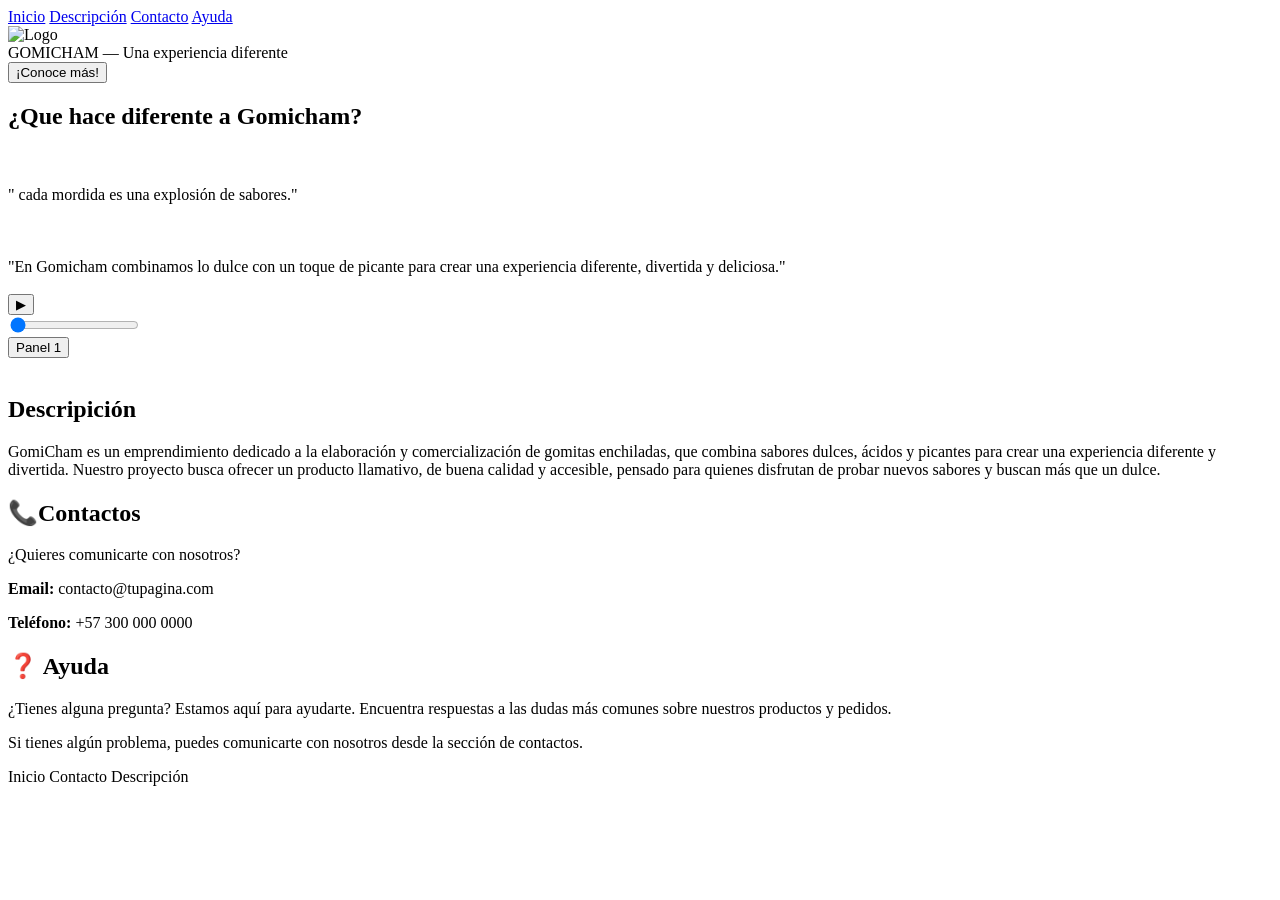
==== index.html @ ccf57843 "Add files via upload" ====
<!DOCTYPE html>
<html lang="es">

<head>
    <meta charset="UTF-8">

    <meta name="viewport"
          content="width=device-width, initial-scale=1.0">

    <title> Gomicham.com</title>

    <link rel="stylesheet" href="style.css">
</head>


<body>


   <nav class="navbar">

    <div class="nav-container">

        <a href="#inicio" class="nav-button active">Inicio</a>

        <a href="#descripcion" class="nav-button">Descripción</a>

        <a href="#contacto" class="nav-button">Contacto</a>

        <a href="#ayuda" class="nav-button">Ayuda</a>

    </div>

</nav>


    <main class="page">


        <div class="website-title">

    <img src="WhatsApp Image 2026-09-04 at 1.59.58 PM.jpeg" alt="Logo" class="logo">

    <div>
        GOMICHAM

        <span>
            — Una experiencia diferente
        </span>
    </div>

</div>


        <section id="inicio" class="hero">

            <div class="hero-content">
            </div>

        </section>


        <div class="cta-container">

            <button class="cta"
                    onclick="irA('descripcion')">

                ¡Conoce más!

            </button>

        </div>


        <div class="content-grid">


            <section class="card testimonials">

                <h2>
                    ¿Que hace diferente a Gomicham?
                </h2>

                <div class="quote">



                    <br><br>

                    " cada mordida es una explosión de sabores."

                    <br><br>

                </div>


                <div class="quote">

            

                    <br><br>
                    "En Gomicham combinamos lo dulce con 
                    un toque de picante para crear
                     una experiencia diferente,
                     divertida y deliciosa."

                    <br><br>

                </div>

            </section>

            <section class="card video-container">

                <div class="video">

                    <button class="play-button"
                            onclick="mostrarVideo()">

                        ▶

                    </button>

                </div>


                <div class="video-controls">

                    <input
                        type="range"
                        class="progress"
                        min="0"
                        max="100"
                        value="0"
                    >

                </div>

            </section>

            <section class="card panels">


                <button class="panel-button selected"
                        onclick="cambiarPanel(1, this)">

                    Panel 1

                </button>


                <div class="panel-content"
                     id="panel-content">
                    <img src="Adobe Express - file.jpg" alt="">

                </div>


            </button>

            </section>

        </div>

        <section class="info-section"
                 id="descripcion">

            <h2>
                Descripición
            </h2>

            <p>
                GomiCham es un emprendimiento dedicado a la elaboración
                 y comercialización de gomitas enchiladas, que combina
                  sabores dulces, ácidos y picantes para crear una
                   experiencia diferente y divertida. Nuestro proyecto
                    busca ofrecer un producto llamativo, de buena calidad 
                    y accesible, pensado para quienes disfrutan de probar 
                    nuevos sabores y buscan más que un dulce.
            </p>

            

        </section>

        <section class="info-section"
                 id="contacto">

            <h2>
                📞Contactos
            </h2>

            <p>
                ¿Quieres comunicarte con nosotros?
            </p>

            <p>
                <strong>Email:</strong>
                contacto@tupagina.com
            </p>

            <p>
                <strong>Teléfono:</strong>
                +57 300 000 0000
            </p>

        </section>

        <section class="info-section"
                 id="ayuda">

            <h2>
                ❓ Ayuda
            </h2>

            <p>
                ¿Tienes alguna pregunta?
                Estamos aquí para ayudarte.
                 Encuentra respuestas 
                a las dudas más comunes sobre
                 nuestros productos y pedidos.
            </p>

            <p>
                Si tienes algún problema,
                puedes comunicarte con nosotros
                desde la sección de contactos.
            </p>

        </section>




        <footer class="footer">

            <a onclick="irA('inicio')">
                Inicio
            </a>

            <a onclick="irA('contacto')">
                Contacto
            </a>

            <a onclick="irA('descripcion')">
                Descripción
            </a>

        </footer>


    </main>

    <script>

        function irA(id) {

            const elemento =
                document.getElementById(id);

            if (elemento) {

                elemento.scrollIntoView({
                    behavior: "smooth",
                    block: "start"
                });

            }
             }

        function mostrarVideo() {

            alert(
                "Aquí puedes colocar tu video "
            );

        }

        function cambiarPanel(numero, boton) {

            const contenido =
                document.getElementById(
                    "panel-content"
                );

            const botones =
                document.querySelectorAll(
                    ".panel-button"
                );

            botones.forEach(function(btn) {

                btn.classList.remove(
                    "selected"
                );

            });

            boton.classList.add(
                "selected"
            );

            if (numero === 1) {

                contenido.innerHTML = `

                    <h3>
                        Información
                    </h3>

                    <p>
                       GomiCham es un emprendimiento dedicado
                        a la elaboración y comercialización de gomitas
                        enchiladas, combinando diferentes sabores, colores
                         y un toque picante para ofrecer una experiencia
                          divertida y diferente. .
                    </p>

                `;

            }


        }

        const navButtons =
            document.querySelectorAll(
                ".nav-button"
            );


        navButtons.forEach(function(button) {

            button.addEventListener(
                "click",
                function() {

                    navButtons.forEach(
                        function(btn) {

                            btn.classList.remove(
                                "active"
                            );

                        }
                    );

                    this.classList.add(
                        "active"
                    );

                }
            );

        });

    </script>

</body>

</html>
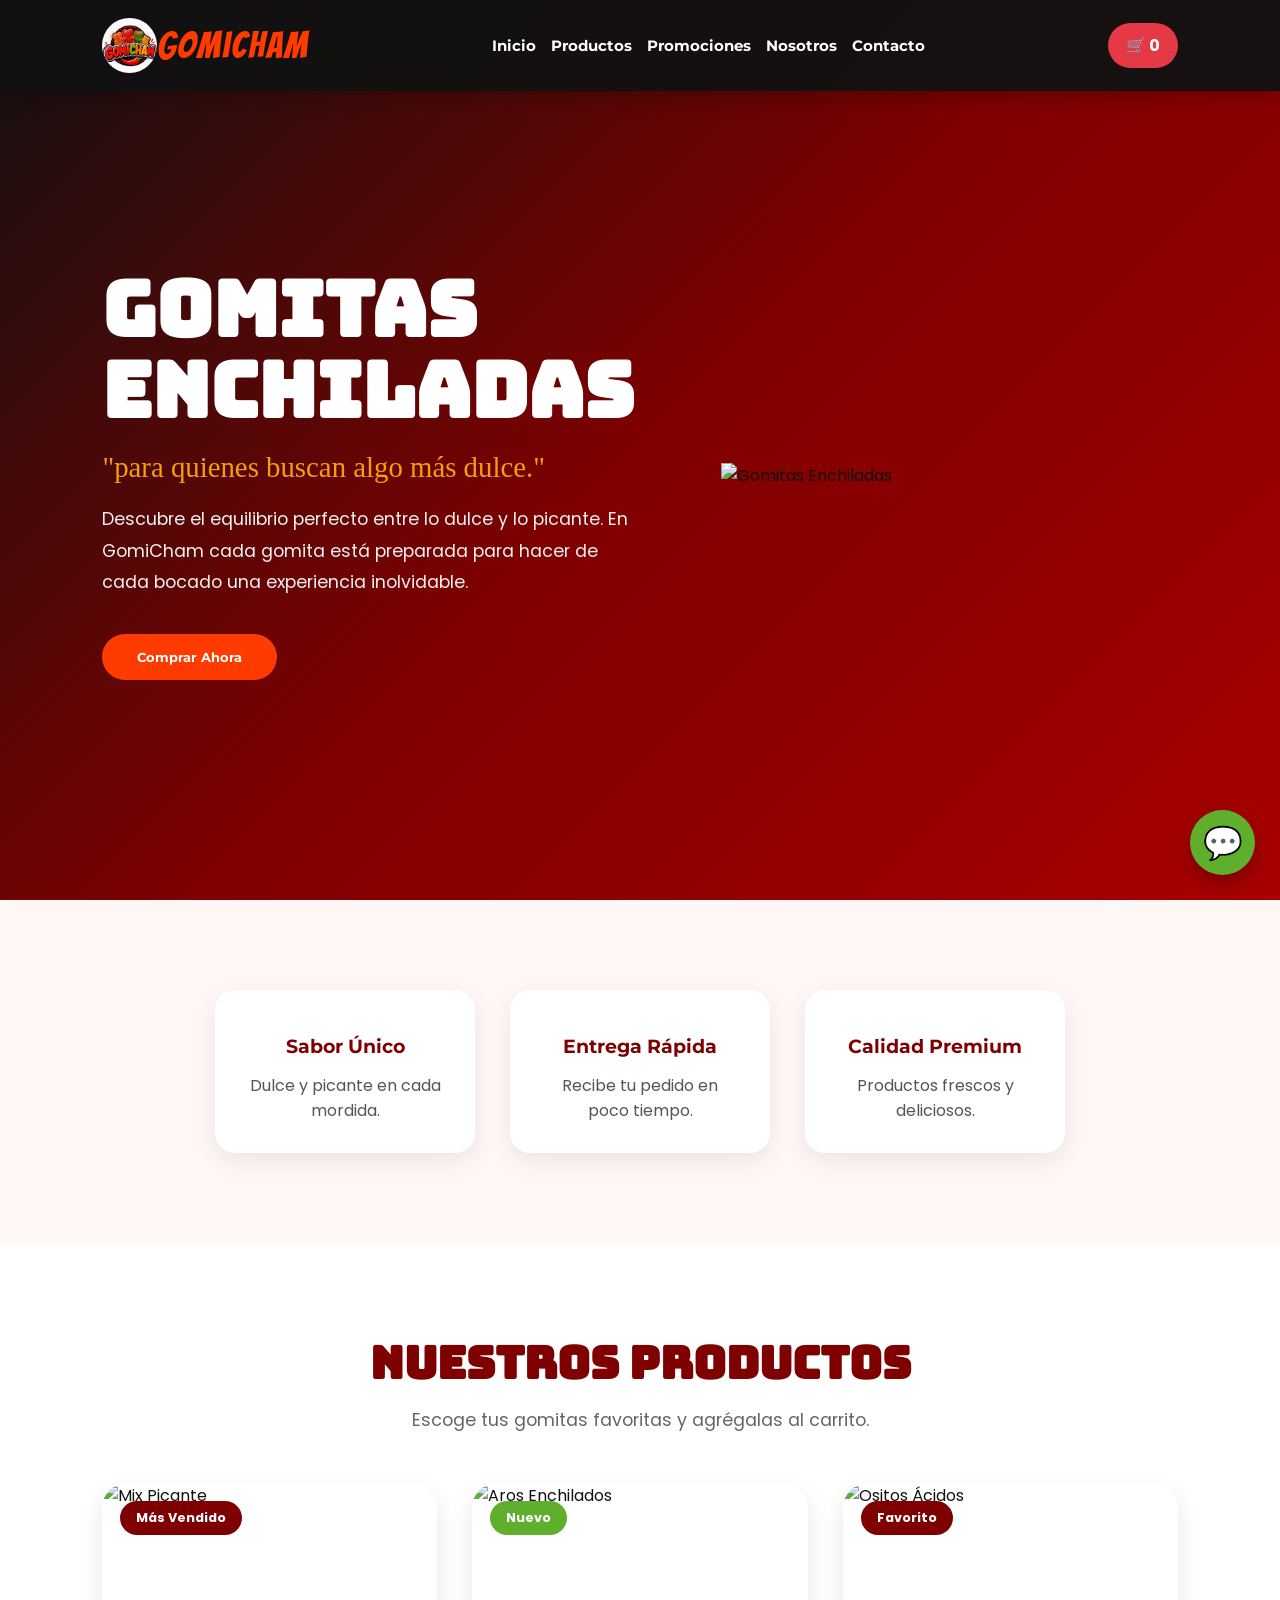
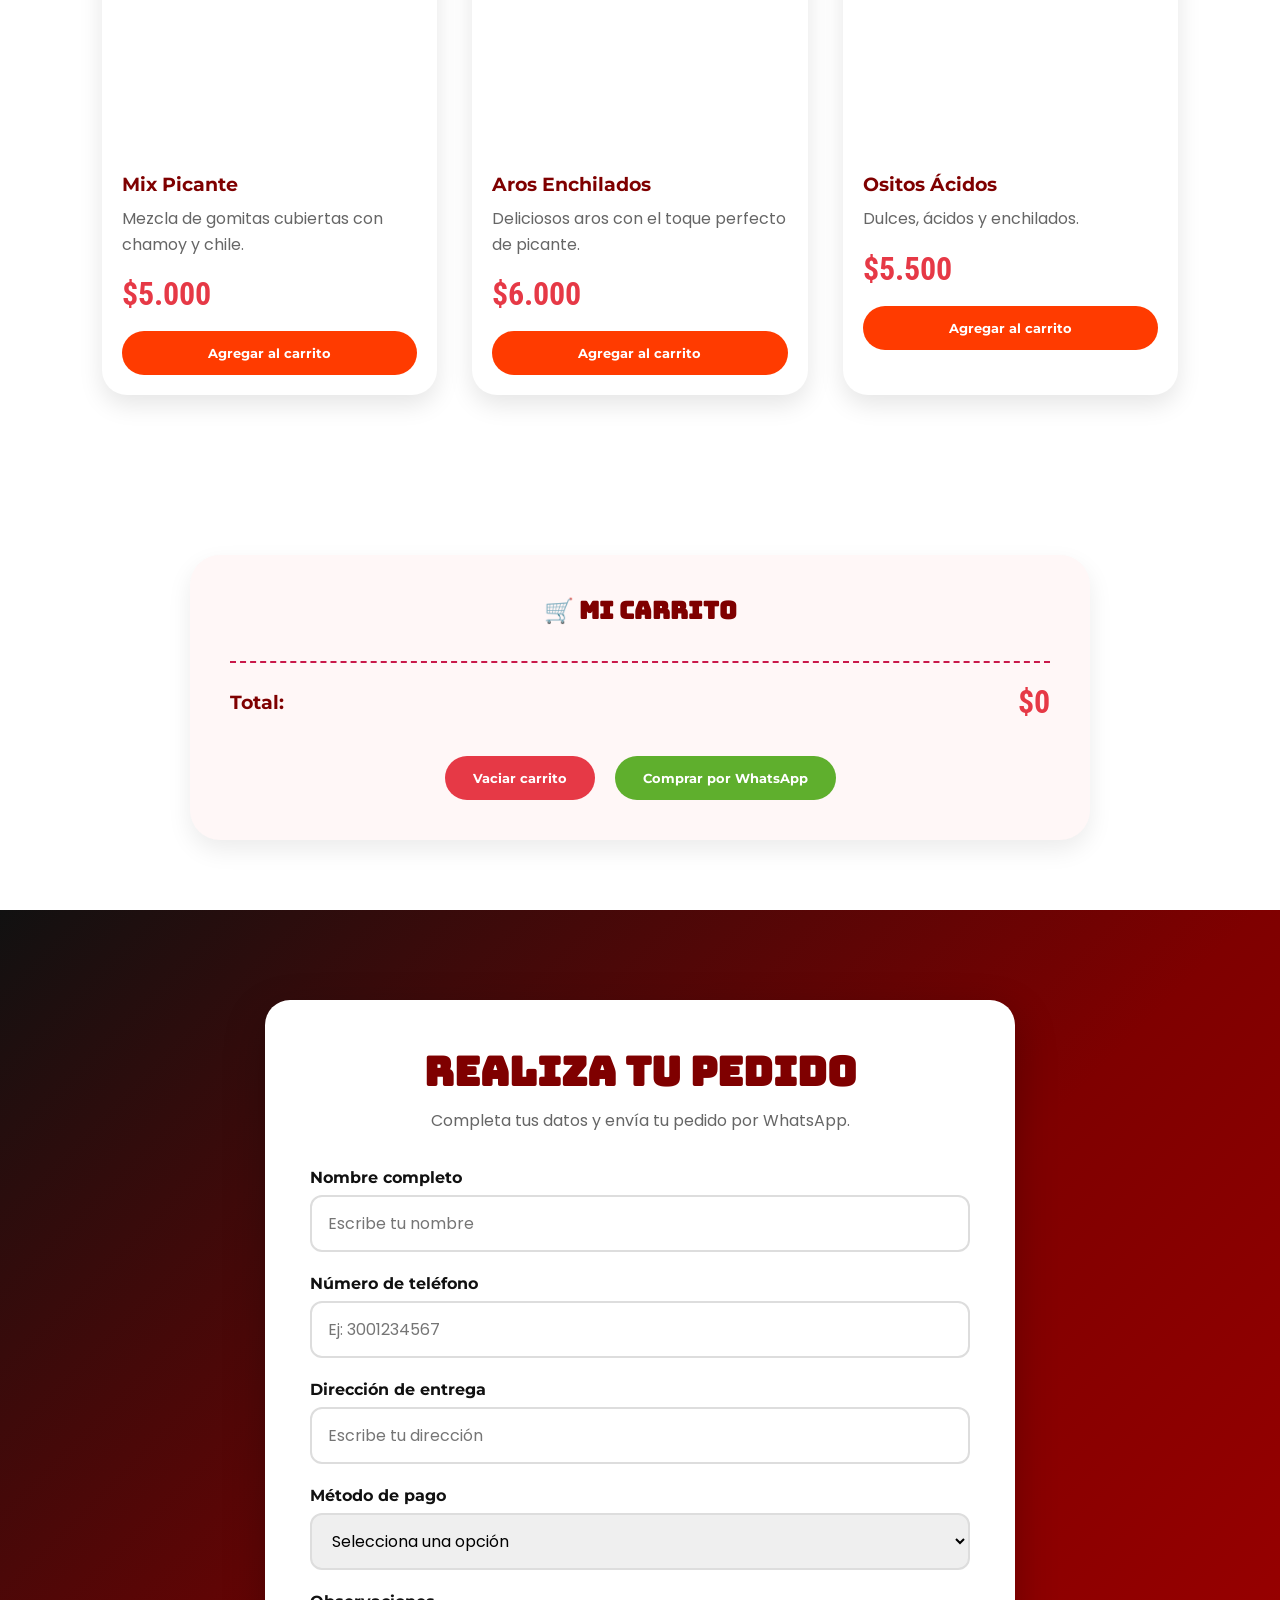
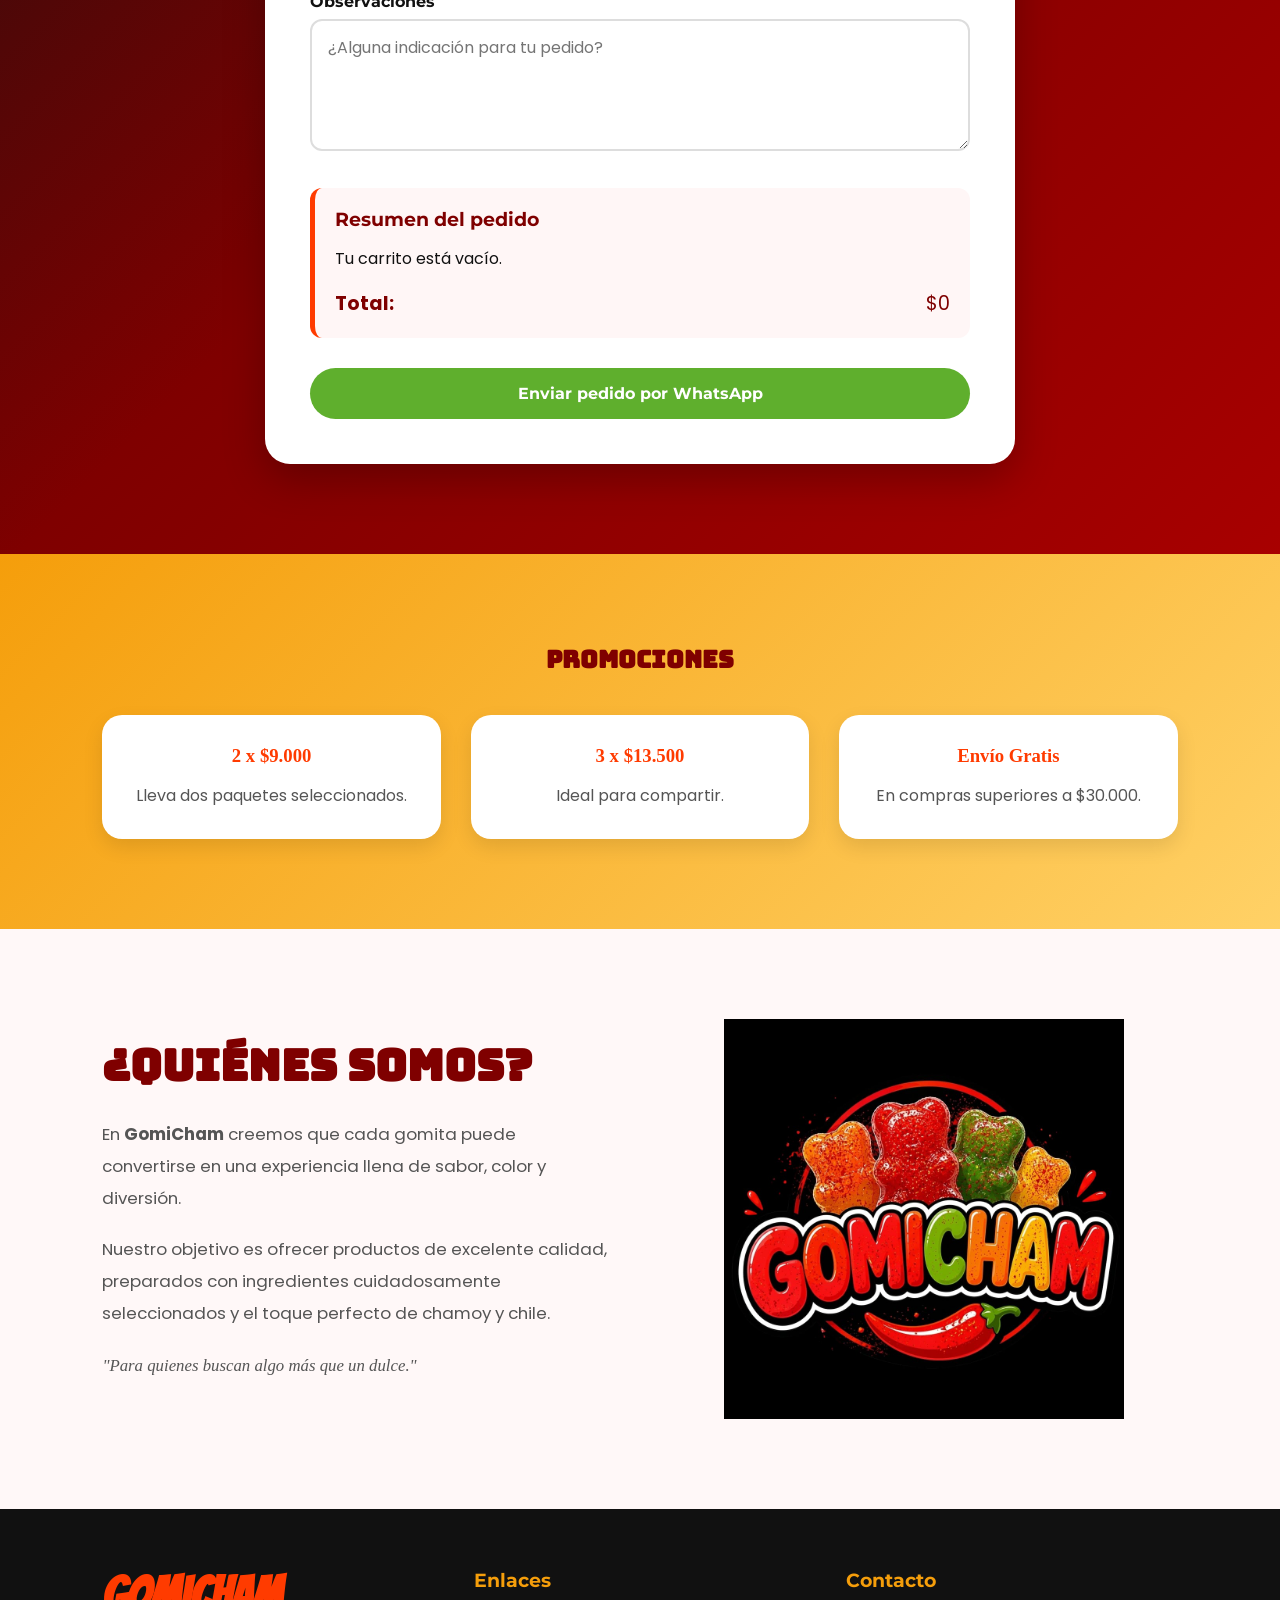
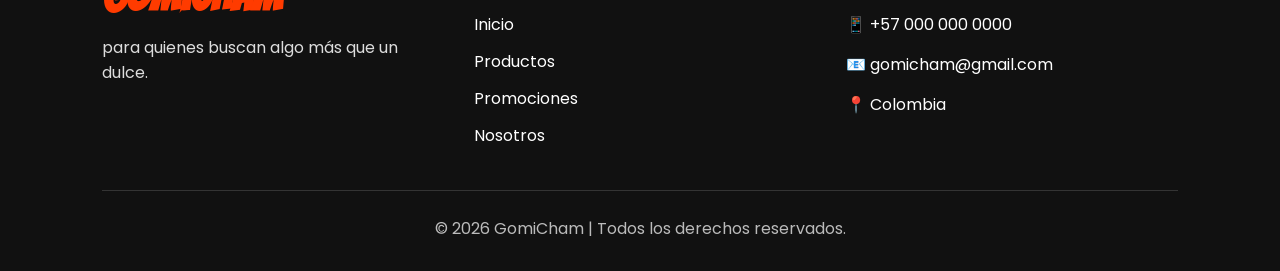
==== commit b907442a: "Add files via upload" ====
--- a/index.html
+++ b/index.html
@@ -1,360 +1,477 @@
 <!DOCTYPE html>
 <html lang="es">
-
 <head>
     <meta charset="UTF-8">
-
-    <meta name="viewport"
-          content="width=device-width, initial-scale=1.0">
-
-    <title> Gomicham.com</title>
+    <meta name="viewport" content="width=device-width, initial-scale=1.0">
+    <title>GomiCham | Endulza tu existencia</title>
+
+    <!-- Tipografías -->
+    <link href="https://fonts.googleapis.com/css2?family=Black+Ops+One&family=Bangers&family=Bungee&family=Montserrat:wght@400;600;700&family=Poppins:wght@300;400;500;600&family=Playfair+Display:wght@500;700&family=Roboto+Condensed:wght@400;700&display=swap" rel="stylesheet">
 
     <link rel="stylesheet" href="style.css">
 </head>
 
-
 <body>
 
-
-   <nav class="navbar">
-
-    <div class="nav-container">
-
-        <a href="#inicio" class="nav-button active">Inicio</a>
-
-        <a href="#descripcion" class="nav-button">Descripción</a>
-
-        <a href="#contacto" class="nav-button">Contacto</a>
-
-        <a href="#ayuda" class="nav-button">Ayuda</a>
-
-    </div>
-
-</nav>
-
-
-    <main class="page">
-
-
-        <div class="website-title">
-
-    <img src="WhatsApp Image 2026-09-04 at 1.59.58 PM.jpeg" alt="Logo" class="logo">
-
-    <div>
-        GOMICHAM
-
-        <span>
-            — Una experiencia diferente
-        </span>
-    </div>
-
+<header>
+
+   <div class="logo">
+    <img src="WhatsApp Image 2026-09-04 at 1.59.58 PM.jpeg" alt="Logo GomiCham">
+    <span>GomiCham</span>
 </div>
 
-
-        <section id="inicio" class="hero">
-
-            <div class="hero-content">
-            </div>
-
-        </section>
-
-
-        <div class="cta-container">
-
-            <button class="cta"
-                    onclick="irA('descripcion')">
-
-                ¡Conoce más!
+    <nav>
+
+        <a href="#inicio">Inicio</a>
+
+        <a href="#productos">Productos</a>
+
+        <a href="#promociones">Promociones</a>
+
+        <a href="#nosotros">Nosotros</a>
+
+        <a href="#contacto">Contacto</a>
+
+    </nav>
+
+    <div class="carrito">
+
+        🛒
+
+        <span id="contador">0</span>
+
+    </div>
+
+</header>
+
+<section id="inicio" class="hero">
+
+    <div class="hero-text">
+
+        <h1>
+            GOMITAS<br>
+            ENCHILADAS
+        </h1>
+
+        <p class="frase">
+
+            "para quienes buscan algo más dulce."
+
+        </p>
+
+        <p class="descripcion">
+
+            Descubre el equilibrio perfecto entre lo dulce y lo picante.
+            En GomiCham cada gomita está preparada para hacer de cada
+            bocado una experiencia inolvidable.
+
+        </p>
+
+        <a href="#productos">
+
+            <button id="comprarAhora">
+
+                Comprar Ahora
 
             </button>
 
-        </div>
-
-
-        <div class="content-grid">
-
-
-            <section class="card testimonials">
-
-                <h2>
-                    ¿Que hace diferente a Gomicham?
-                </h2>
-
-                <div class="quote">
-
-
-
-                    <br><br>
-
-                    " cada mordida es una explosión de sabores."
-
-                    <br><br>
-
+        </a>
+
+    </div>
+
+    <div class="hero-img">
+
+        <img src="WhatsApp Image 2026-09-10 at 10.10.16 PM.jpeg"
+             alt="Gomitas Enchiladas">
+
+    </div>
+
+</section>
+
+<section class="beneficios">
+
+    <div class="beneficio">
+
+        <h3>Sabor Único</h3>
+
+        <p>
+            Dulce y picante en cada mordida.
+        </p>
+
+    </div>
+
+    <div class="beneficio">
+
+        
+        <h3>Entrega Rápida</h3>
+
+        <p>
+            Recibe tu pedido en poco tiempo.
+        </p>
+
+    </div>
+
+    <div class="beneficio">
+
+
+        <h3>Calidad Premium</h3>
+
+        <p>
+            Productos frescos y deliciosos.
+        </p>
+
+    </div>
+
+</section>
+
+<section id="productos" class="productos">
+
+    <h2>NUESTROS PRODUCTOS</h2>
+
+    <p class="subtitulo">
+        Escoge tus gomitas favoritas y agrégalas al carrito.
+    </p>
+
+    <div class="cards">
+
+        <!-- Producto 1 -->
+
+        <div class="card">
+
+            <span class="etiqueta">Más Vendido</span>
+
+            <img src="img/producto1.jpg" alt="Mix Picante">
+
+            <h3>Mix Picante</h3>
+
+            <p class="descripcion-producto">
+                Mezcla de gomitas cubiertas con chamoy y chile.
+            </p>
+
+            <p class="precio">$5.000</p>
+
+            <button class="btn-agregar">
+                Agregar al carrito
+            </button>
+
+        </div>
+
+        <!-- Producto 2 -->
+
+        <div class="card">
+
+            <span class="etiqueta nuevo">Nuevo</span>
+
+            <img src="img/producto2.jpg" alt="Aros Enchilados">
+
+            <h3>Aros Enchilados</h3>
+
+            <p class="descripcion-producto">
+                Deliciosos aros con el toque perfecto de picante.
+            </p>
+
+            <p class="precio">$6.000</p>
+
+            <button class="btn-agregar">
+                Agregar al carrito
+            </button>
+
+        </div>
+
+        <!-- Producto 3 -->
+
+        <div class="card">
+
+            <span class="etiqueta">Favorito</span>
+
+            <img src="img/producto3.jpg" alt="Ositos Ácidos">
+
+            <h3>Ositos Ácidos</h3>
+
+            <p class="descripcion-producto">
+                Dulces, ácidos y enchilados.
+            </p>
+
+            <p class="precio">$5.500</p>
+
+            <button class="btn-agregar">
+                Agregar al carrito
+            </button>
+
+        </div>
+
+    </div>
+
+</section>
+
+
+<section class="carrito-container">
+
+    <h2>🛒 Mi Carrito</h2>
+
+    <ul id="lista-carrito">
+
+    </ul>
+
+    <div class="total">
+
+        <h3>Total:</h3>
+
+        <p id="total-precio">$0</p>
+
+    </div>
+
+    <div class="acciones-carrito">
+
+        <button id="vaciar-carrito" onclick="vaciarCarrito()">Vaciar carrito
+
+        </button>
+
+        <button id="comprar-whatsapp">
+
+            Comprar por WhatsApp
+
+        </button>
+
+    </div>
+   
+</section>
+
+<section id="formulario-pedido" class="formulario-pedido">
+
+    <div class="formulario-contenido">
+
+        <h2>REALIZA TU PEDIDO</h2>
+
+        <p class="subtitulo-formulario">
+            Completa tus datos y envía tu pedido por WhatsApp.
+        </p>
+
+        <form id="form-pedido">
+
+            <div class="campo">
+                <label for="nombre">Nombre completo</label>
+                <input
+                    type="text"
+                    id="nombre"
+                    name="nombre"
+                    placeholder="Escribe tu nombre"
+                    required
+                >
+            </div>
+
+            <div class="campo">
+                <label for="telefono">Número de teléfono</label>
+                <input
+                    type="tel"
+                    id="telefono"
+                    name="telefono"
+                    placeholder="Ej: 3001234567"
+                    required
+                >
+            </div>
+
+            <div class="campo">
+                <label for="direccion">Dirección de entrega</label>
+                <input
+                    type="text"
+                    id="direccion"
+                    name="direccion"
+                    placeholder="Escribe tu dirección"
+                    required
+                >
+            </div>
+
+            <div class="campo">
+                <label for="pago">Método de pago</label>
+
+                <select id="pago" name="pago" required>
+                    <option value="">Selecciona una opción</option>
+                    <option value="Efectivo">Efectivo</option>
+                    <option value="Transferencia">Transferencia</option>
+                </select>
+            </div>
+
+            <div class="campo">
+                <label for="observaciones">Observaciones</label>
+
+                <textarea
+                    id="observaciones"
+                    name="observaciones"
+                    rows="4"
+                    placeholder="¿Alguna indicación para tu pedido?"
+                ></textarea>
+            </div>
+
+            
+            <div class="resumen-pedido">
+
+                <h3>Resumen del pedido</h3>
+
+                <div id="resumen-productos">
+                    Tu carrito está vacío.
                 </div>
 
-
-                <div class="quote">
-
-            
-
-                    <br><br>
-                    "En Gomicham combinamos lo dulce con 
-                    un toque de picante para crear
-                     una experiencia diferente,
-                     divertida y deliciosa."
-
-                    <br><br>
-
+                <div class="resumen-total">
+                    <strong>Total:</strong>
+                    <span id="resumen-total">$0</span>
                 </div>
 
-            </section>
-
-            <section class="card video-container">
-
-                <div class="video">
-
-                    <button class="play-button"
-                            onclick="mostrarVideo()">
-
-                        ▶
-
-                    </button>
-
-                </div>
-
-
-                <div class="video-controls">
-
-                    <input
-                        type="range"
-                        class="progress"
-                        min="0"
-                        max="100"
-                        value="0"
-                    >
-
-                </div>
-
-            </section>
-
-            <section class="card panels">
-
-
-                <button class="panel-button selected"
-                        onclick="cambiarPanel(1, this)">
-
-                    Panel 1
-
-                </button>
-
-
-                <div class="panel-content"
-                     id="panel-content">
-                    <img src="Adobe Express - file.jpg" alt="">
-
-                </div>
-
-
+            </div>
+
+            <button type="submit" class="btn-enviar-pedido">
+                Enviar pedido por WhatsApp
             </button>
 
-            </section>
-
-        </div>
-
-        <section class="info-section"
-                 id="descripcion">
-
-            <h2>
-                Descripición
-            </h2>
-
-            <p>
-                GomiCham es un emprendimiento dedicado a la elaboración
-                 y comercialización de gomitas enchiladas, que combina
-                  sabores dulces, ácidos y picantes para crear una
-                   experiencia diferente y divertida. Nuestro proyecto
-                    busca ofrecer un producto llamativo, de buena calidad 
-                    y accesible, pensado para quienes disfrutan de probar 
-                    nuevos sabores y buscan más que un dulce.
-            </p>
-
-            
-
-        </section>
-
-        <section class="info-section"
-                 id="contacto">
-
-            <h2>
-                📞Contactos
-            </h2>
-
-            <p>
-                ¿Quieres comunicarte con nosotros?
-            </p>
-
-            <p>
-                <strong>Email:</strong>
-                contacto@tupagina.com
-            </p>
-
-            <p>
-                <strong>Teléfono:</strong>
-                +57 300 000 0000
-            </p>
-
-        </section>
-
-        <section class="info-section"
-                 id="ayuda">
-
-            <h2>
-                ❓ Ayuda
-            </h2>
-
-            <p>
-                ¿Tienes alguna pregunta?
-                Estamos aquí para ayudarte.
-                 Encuentra respuestas 
-                a las dudas más comunes sobre
-                 nuestros productos y pedidos.
-            </p>
-
-            <p>
-                Si tienes algún problema,
-                puedes comunicarte con nosotros
-                desde la sección de contactos.
-            </p>
-
-        </section>
-
-
-
-
-        <footer class="footer">
-
-            <a onclick="irA('inicio')">
-                Inicio
-            </a>
-
-            <a onclick="irA('contacto')">
-                Contacto
-            </a>
-
-            <a onclick="irA('descripcion')">
-                Descripción
-            </a>
-
-        </footer>
-
-
-    </main>
-
-    <script>
-
-        function irA(id) {
-
-            const elemento =
-                document.getElementById(id);
-
-            if (elemento) {
-
-                elemento.scrollIntoView({
-                    behavior: "smooth",
-                    block: "start"
-                });
-
-            }
-             }
-
-        function mostrarVideo() {
-
-            alert(
-                "Aquí puedes colocar tu video "
-            );
-
-        }
-
-        function cambiarPanel(numero, boton) {
-
-            const contenido =
-                document.getElementById(
-                    "panel-content"
-                );
-
-            const botones =
-                document.querySelectorAll(
-                    ".panel-button"
-                );
-
-            botones.forEach(function(btn) {
-
-                btn.classList.remove(
-                    "selected"
-                );
-
-            });
-
-            boton.classList.add(
-                "selected"
-            );
-
-            if (numero === 1) {
-
-                contenido.innerHTML = `
-
-                    <h3>
-                        Información
-                    </h3>
-
-                    <p>
-                       GomiCham es un emprendimiento dedicado
-                        a la elaboración y comercialización de gomitas
-                        enchiladas, combinando diferentes sabores, colores
-                         y un toque picante para ofrecer una experiencia
-                          divertida y diferente. .
-                    </p>
-
-                `;
-
-            }
-
-
-        }
-
-        const navButtons =
-            document.querySelectorAll(
-                ".nav-button"
-            );
-
-
-        navButtons.forEach(function(button) {
-
-            button.addEventListener(
-                "click",
-                function() {
-
-                    navButtons.forEach(
-                        function(btn) {
-
-                            btn.classList.remove(
-                                "active"
-                            );
-
-                        }
-                    );
-
-                    this.classList.add(
-                        "active"
-                    );
-
-                }
-            );
-
-        });
-
-    </script>
+        </form>
+
+    </div>
+
+</section>
+
+
+
+<section id="promociones" class="promo">
+
+    <h2>
+
+         PROMOCIONES 
+
+    </h2>
+
+    <div class="promo-cards">
+
+        <div class="promo-card">
+
+            <h3>2 x $9.000</h3>
+
+            <p>
+                Lleva dos paquetes seleccionados.
+            </p>
+
+        </div>
+
+        <div class="promo-card">
+
+            <h3>3 x $13.500</h3>
+
+            <p>
+                Ideal para compartir.
+            </p>
+
+        </div>
+
+        <div class="promo-card">
+
+            <h3>Envío Gratis</h3>
+
+            <p>
+                En compras superiores a $30.000.
+            </p>
+
+        </div>
+
+    </div>
+
+</section>
+
+
+<section id="nosotros" class="nosotros">
+
+    <div class="nosotros-contenido">
+
+        <div class="nosotros-texto">
+
+            <h2>¿Quiénes Somos?</h2>
+
+            <p>
+                En <strong>GomiCham</strong> creemos que cada gomita puede
+                convertirse en una experiencia llena de sabor, color y
+                diversión.
+            </p>
+
+            <p>
+                Nuestro objetivo es ofrecer productos de excelente calidad,
+                preparados con ingredientes cuidadosamente seleccionados y
+                el toque perfecto de chamoy y chile.
+            </p>
+
+            <p class="frase-nosotros">
+                "Para quienes buscan algo más que un dulce."
+            </p>
+
+        </div>
+
+        <div class="nosotros-img">
+
+            <img src="WhatsApp Image 2026-06-25 at 12.12.27 PM.jpeg" alt="GomiCham">
+
+        </div>
+
+    </div>
+
+</section>
+
+
+<footer id="contacto">
+
+    <div class="footer-contenido">
+
+        <div class="footer-logo">
+
+            <h2>GomiCham</h2>
+
+            <p>
+                para quienes buscan algo más que un dulce.
+            </p>
+
+        </div>
+
+        <div class="footer-links">
+
+            <h3>Enlaces</h3>
+
+            <a href="#inicio">Inicio</a>
+
+            <a href="#productos">Productos</a>
+
+            <a href="#promociones">Promociones</a>
+
+            <a href="#nosotros">Nosotros</a>
+
+        </div>
+
+        <div class="footer-contacto">
+
+            <h3>Contacto</h3>
+
+            <p>📱 +57 000 000 0000</p>
+
+            <p>📧 gomicham@gmail.com</p>
+
+            <p>📍 Colombia</p>
+
+        </div>
+
+    </div>
+
+    <hr>
+
+    <p class="copyright">
+
+        © 2026 GomiCham | Todos los derechos reservados.
+
+    </p>
+
+</footer>
+
+<a href="https:wa.me/57*****" class="whatsapp" target="_blank">
+
+  💬 
+
+</a>
+
+<script src="script.js"></script>
 
 </body>
-
 </html>
--- a/style.css
+++ b/style.css
@@ -0,0 +1,1290 @@
+@import url('https://fonts.googleapis.com/css2?family=Black+Ops+One&family=Bangers&family=Bungee&family=Montserrat:wght@400;500;600;700&family=Playfair+Display:wght@500;700&family=Poppins:wght@300;400;500;600&family=Roboto+Condensed:wght@400;700&display=swap');
+
+:root{
+
+    --rojo:#7F0000;
+    --rosa:#C9184A;
+    --negro:#111111;
+    --blanco:#FFFFFF;
+    --verde:#5FAF2D;
+    --rojoClaro:#E63946;
+    --naranja:#FF3B00;
+    --amarillo:#F59E0B;
+    --rojoOscuro:#A80000;
+
+}
+
+*{
+
+    margin:0;
+    padding:0;
+    box-sizing:border-box;
+
+}
+
+html{
+
+    scroll-behavior:smooth;
+
+}
+
+body{
+
+    font-family:'Poppins',sans-serif;
+    background:var(--blanco);
+    color:var(--negro);
+    overflow-x:hidden;
+
+}
+
+img{
+
+    max-width:100%;
+    display:block;
+
+}
+
+a{
+
+    text-decoration:none;
+
+}
+
+section{
+
+    padding:90px 8%;
+
+}
+
+header{
+
+    position:fixed;
+    top:0;
+    left:0;
+
+    width:100%;
+
+    background:rgba(17,17,17,.95);
+
+    backdrop-filter:blur(8px);
+
+    display:flex;
+    justify-content:space-between;
+    align-items:center;
+
+    padding:18px 8%;
+
+    z-index:999;
+
+    box-shadow:0 5px 18px rgba(0,0,0,.25);
+
+}
+
+.logo{
+     
+    display: flex;
+    align-items: center;
+    font-family:'Bangers',cursive;
+    font-size:3rem;
+    color:var(--naranja);
+    letter-spacing:2px;
+    cursor:pointer;
+    transition:.4s;
+
+
+
+}
+.logo img{
+    width: 55px;
+    height: 55px;
+    border-radius: 55%;
+    object-fit: cover;
+}
+
+.logo:hover{
+
+    transform:scale(1.08);
+
+}
+
+nav{
+
+    display:flex;
+    gap:30px;
+
+}
+
+nav a{
+
+    font-family:'Montserrat',sans-serif;
+
+    color:var(--blanco);
+
+    font-weight:700;
+
+    transition:.3s;
+
+    position:relative;
+
+}
+
+nav a:hover{
+
+    color:var(--naranja);
+
+}
+
+nav a::after{
+
+    content:"";
+
+    position:absolute;
+
+    left:0;
+    bottom:-6px;
+
+    width:0;
+
+    height:3px;
+
+    background:var(--amarillo);
+
+    transition:.4s;
+
+}
+
+nav a:hover::after{
+
+    width:100%;
+
+}
+
+.carrito{
+
+    background:var(--rojoClaro);
+
+    color:white;
+
+    padding:10px 18px;
+
+    border-radius:30px;
+
+    font-weight:bold;
+
+    cursor:pointer;
+
+    transition:.4s;
+
+}
+
+.carrito:hover{
+
+    background:var(--naranja);
+
+    transform:scale(1.08);
+
+}
+
+.hero{
+
+    min-height:100vh;
+
+    display:flex;
+
+    justify-content:space-between;
+
+    align-items:center;
+
+    gap:60px;
+
+    background:linear-gradient(
+    135deg,
+    var(--negro),
+    var(--rojo),
+    var(--rojoOscuro)
+    );
+
+    padding-top:140px;
+
+}
+
+.hero-text{
+
+    flex:1;
+
+}
+
+.hero h1{
+
+    font-family:'Bungee';
+
+    color:white;
+
+    font-size:4.8rem;
+
+    line-height:1.05;
+
+    margin-bottom:20px;
+
+}
+
+.frase{
+
+    font-family:'Playfair Display';
+
+    font-size:1.8rem;
+
+    color:var(--amarillo);
+
+    margin-bottom:20px;
+
+}
+
+.descripcion{
+
+    color:#eeeeee;
+
+    line-height:1.8;
+
+    font-size:1.1rem;
+
+    max-width:550px;
+
+}
+
+.hero button{
+
+    margin-top:35px;
+
+    background:var(--naranja);
+
+    color:white;
+
+    border:none;
+
+    padding:15px 35px;
+
+    border-radius:40px;
+
+    font-family:'Montserrat';
+
+    font-weight:bold;
+
+    cursor:pointer;
+
+    transition:.4s;
+
+}
+
+.hero button:hover{
+
+    background:var(--rojoClaro);
+
+    transform:translateY(-4px);
+
+    box-shadow:0 12px 25px rgba(0,0,0,.35);
+
+}
+
+.hero-img{
+
+    flex:1;
+
+    display:flex;
+
+    justify-content:center;
+
+}
+
+.hero-img img{
+
+    width:430px;
+
+    animation:flotar 3s ease-in-out infinite;
+
+}
+
+.beneficios{
+
+    display:flex;
+
+    justify-content:center;
+
+    gap:35px;
+
+    background:#fff6f6;
+
+    flex-wrap:wrap;
+
+}
+
+.beneficio{
+
+    width:260px;
+
+    background:white;
+
+    border-radius:20px;
+
+    padding:30px;
+
+    text-align:center;
+
+    box-shadow:0 8px 25px rgba(0,0,0,.08);
+
+    transition:.4s;
+
+}
+
+.beneficio:hover{
+
+    transform:translateY(-10px);
+
+}
+
+.beneficio h3{
+
+    margin:15px 0;
+
+    font-family:'Montserrat';
+
+    color:var(--rojo);
+
+}
+
+.beneficio p{
+
+    color:#555;
+
+}
+
+@keyframes flotar{
+
+    0%{
+
+        transform:translateY(0);
+
+    }
+
+    50%{
+
+        transform:translateY(-15px);
+
+    }
+
+    100%{
+
+        transform:translateY(0);
+
+    }
+
+}
+
+.productos{
+
+    background:var(--blanco);
+
+}
+
+.productos h2{
+
+    text-align:center;
+
+    font-family:'Bungee';
+
+    font-size:2.8rem;
+
+    color:var(--rojo);
+
+    margin-bottom:15px;
+
+}
+
+.subtitulo{
+
+    text-align:center;
+
+    color:#666;
+
+    margin-bottom:50px;
+
+    font-size:1.1rem;
+
+}
+
+.cards{
+
+    display:grid;
+
+    grid-template-columns:repeat(auto-fit,minmax(280px,1fr));
+
+    gap:35px;
+
+}
+
+.card{
+
+    background:white;
+
+    border-radius:25px;
+
+    overflow:hidden;
+
+    position:relative;
+
+    box-shadow:0 10px 25px rgba(0,0,0,.10);
+
+    transition:.4s;
+
+}
+
+.card:hover{
+
+    transform:translateY(-12px);
+
+    box-shadow:0 18px 35px rgba(0,0,0,.18);
+
+}
+
+.card img{
+
+    width:100%;
+
+    height:270px;
+
+    object-fit:cover;
+
+    transition:.5s;
+
+}
+
+.card:hover img{
+
+    transform:scale(1.08);
+
+}
+
+.card h3{
+
+    font-family:'Montserrat';
+
+    color:var(--rojo);
+
+    padding:20px 20px 10px;
+
+}
+
+.descripcion-producto{
+
+    padding:0 20px;
+
+    color:#666;
+
+    line-height:1.6;
+
+}
+
+.precio{
+
+    padding:18px 20px;
+
+    font-family:'Roboto Condensed';
+
+    font-size:2rem;
+
+    color:var(--rojoClaro);
+
+    font-weight:bold;
+
+}
+
+/* BOTÓN */
+
+.btn-agregar{
+
+    width:calc(100% - 40px);
+
+    margin:0 20px 20px;
+
+    border:none;
+
+    border-radius:40px;
+
+    background:var(--naranja);
+
+    color:white;
+
+    padding:14px;
+
+    font-family:'Montserrat';
+
+    font-weight:bold;
+
+    cursor:pointer;
+
+    transition:.4s;
+
+}
+
+.btn-agregar:hover{
+
+    background:var(--rojoClaro);
+
+    transform:scale(1.03);
+
+}
+
+.etiqueta{
+
+    position:absolute;
+
+    top:18px;
+
+    left:18px;
+
+    background:var(--rojo);
+
+    color:white;
+
+    padding:8px 16px;
+
+    border-radius:30px;
+
+    font-size:.8rem;
+
+    font-weight:bold;
+
+}
+
+.nuevo{
+
+    background:var(--verde);
+
+}
+
+.carrito-container{
+
+    background:#fff7f7;
+
+    border-radius:30px;
+
+    width:90%;
+
+    max-width:900px;
+
+    margin:70px auto;
+
+    padding:40px;
+
+    box-shadow:0 10px 25px rgba(0,0,0,.08);
+
+}
+
+.carrito-container h2{
+
+    text-align:center;
+
+    font-family:'Bungee';
+
+    color:var(--rojo);
+
+    margin-bottom:35px;
+
+}
+
+#lista-carrito{
+
+    list-style:none;
+
+}
+
+#lista-carrito li{
+
+    display:flex;
+
+    justify-content:space-between;
+
+    align-items:center;
+
+    background:white;
+
+    margin-bottom:15px;
+
+    padding:18px;
+
+    border-radius:15px;
+
+    box-shadow:0 4px 12px rgba(0,0,0,.08);
+
+}
+
+.total{
+
+    display:flex;
+
+    justify-content:space-between;
+
+    align-items:center;
+
+    margin-top:30px;
+
+    border-top:2px dashed var(--rosa);
+
+    padding-top:20px;
+
+}
+
+.total h3{
+
+    font-family:'Montserrat';
+
+    color:var(--rojo);
+
+}
+
+#total-precio{
+
+    font-family:'Roboto Condensed';
+
+    font-size:2rem;
+
+    color:var(--rojoClaro);
+
+    font-weight:bold;
+
+}
+
+.acciones-carrito{
+
+    display:flex;
+
+    justify-content:center;
+
+    gap:20px;
+
+    margin-top:35px;
+
+    flex-wrap:wrap;
+
+}
+
+.acciones-carrito button{
+
+    border:none;
+
+    padding:14px 28px;
+
+    border-radius:35px;
+
+    color:white;
+
+    font-family:'Montserrat';
+
+    font-weight:bold;
+
+    cursor:pointer;
+
+    transition:.4s;
+
+}
+
+#vaciar-carrito{
+
+    background:var(--rojoClaro);
+
+}
+
+#comprar-whatsapp{
+
+    background:var(--verde);
+
+}
+
+#vaciar-carrito:hover{
+
+    background:var(--rojoOscuro);
+
+    transform:translateY(-3px);
+
+}
+
+#comprar-whatsapp:hover{
+
+    transform:translateY(-3px);
+
+}
+
+
+.eliminar{
+
+    background:var(--rojoClaro);
+
+    color:white;
+
+    border:none;
+
+    border-radius:50%;
+
+    width:35px;
+
+    height:35px;
+
+    cursor:pointer;
+
+    transition:.3s;
+
+}
+
+.eliminar:hover{
+
+    background:var(--rojoOscuro);
+
+}
+
+
+.promo{
+
+    background:linear-gradient(
+        135deg,
+        var(--amarillo),
+        #ffd166
+    );
+
+    text-align:center;
+
+}
+
+.promo h2{
+
+    font-family:'Bungee';
+
+    color:var(--rojo);
+
+    margin-bottom:40px;
+
+}
+
+.promo-cards{
+
+    display:grid;
+
+    grid-template-columns:repeat(auto-fit,minmax(250px,1fr));
+
+    gap:30px;
+
+}
+
+.promo-card{
+
+    background:white;
+
+    border-radius:20px;
+
+    padding:30px;
+
+    box-shadow:0 8px 20px rgba(0,0,0,.10);
+
+    transition:.4s;
+
+}
+
+.promo-card:hover{
+
+    transform:translateY(-10px);
+
+}
+
+.promo-card h3{
+
+    color:var(--naranja);
+
+    font-family:'Black Ops One';
+
+    margin-bottom:15px;
+
+}
+
+.promo-card p{
+
+    color:#555;
+
+    line-height:1.7;
+
+}
+
+.nosotros{
+
+    background:#fff8f8;
+
+}
+
+.nosotros-contenido{
+
+    display:flex;
+
+    justify-content:space-between;
+
+    align-items:center;
+
+    gap:60px;
+
+    flex-wrap:wrap;
+
+}
+
+.nosotros-texto{
+
+    flex:1;
+
+}
+
+.nosotros-texto h2{
+
+    font-family:'Bungee';
+
+    font-size:2.7rem;
+
+    color:var(--rojo);
+
+    margin-bottom:25px;
+
+}
+
+.nosotros-texto p{
+
+    font-size:1.05rem;
+
+    line-height:1.9;
+
+    color:#555;
+
+    margin-bottom:20px;
+
+}
+
+.frase-nosotros{
+
+    font-family:'Playfair Display';
+
+    color:var(--naranja);
+
+    font-size:1.5rem;
+
+    font-style:italic;
+
+}
+
+.nosotros-img{
+
+    flex:1;
+
+    display:flex;
+
+    justify-content:center;
+
+}
+
+.nosotros-img img{
+
+    width:400px;
+
+    animation:flotar 3s ease-in-out infinite;
+
+}
+
+footer{
+
+    background:var(--negro);
+
+    color:white;
+
+    padding:60px 8% 30px;
+
+}
+
+.footer-contenido{
+
+    display:grid;
+
+    grid-template-columns:repeat(auto-fit,minmax(250px,1fr));
+
+    gap:40px;
+
+    margin-bottom:30px;
+
+}
+
+.footer-logo h2{
+
+    font-family:'Bangers';
+
+    font-size:3rem;
+
+    color:var(--naranja);
+
+}
+
+.footer-logo p{
+
+    margin-top:15px;
+
+    color:#ddd;
+
+}
+
+.footer-links h3,
+
+.footer-contacto h3{
+
+    color:var(--amarillo);
+
+    margin-bottom:20px;
+
+    font-family:'Montserrat';
+
+}
+
+.footer-links{
+
+    display:flex;
+
+    flex-direction:column;
+
+}
+
+.footer-links a{
+
+    color:white;
+
+    margin-bottom:12px;
+
+    transition:.3s;
+
+}
+
+.footer-links a:hover{
+
+    color:var(--naranja);
+
+    padding-left:6px;
+
+}
+
+.footer-contacto p{
+
+    margin-bottom:15px;
+
+}
+
+footer hr{
+
+    border:none;
+
+    border-top:1px solid rgba(255,255,255,.15);
+
+    margin:25px 0;
+
+}
+
+.copyright{
+
+    text-align:center;
+
+    color:#bbb;
+
+}
+
+.whatsapp{
+
+    position:fixed;
+
+    right:25px;
+
+    bottom:25px;
+
+    width:65px;
+
+    height:65px;
+
+    border-radius:50%;
+
+    background:var(--verde);
+
+    color:white;
+
+    display:flex;
+
+    justify-content:center;
+
+    align-items:center;
+
+    font-size:2rem;
+
+    box-shadow:0 8px 18px rgba(0,0,0,.25);
+
+    transition:.3s;
+
+    z-index:999;
+
+}
+
+.whatsapp:hover{
+
+    transform:scale(1.1);
+
+}
+
+@media(max-width:992px){
+
+header{
+
+    flex-direction:column;
+
+    gap:20px;
+
+}
+
+nav{
+
+    flex-wrap:wrap;
+
+    justify-content:center;
+
+}
+
+.hero{
+
+    flex-direction:column;
+
+    text-align:center;
+
+}
+
+.hero h1{
+
+    font-size:3.5rem;
+
+}
+
+.hero-img img{
+
+    width:320px;
+
+}
+
+.nosotros-contenido{
+
+    flex-direction:column;
+
+    text-align:center;
+
+}
+
+}
+
+@media(max-width:768px){
+
+.cards{
+
+    grid-template-columns:1fr;
+
+}
+
+.promo-cards{
+
+    grid-template-columns:1fr;
+
+}
+
+.comentarios{
+
+    grid-template-columns:1fr;
+
+}
+
+.hero h1{
+
+    font-size:2.8rem;
+    }  
+}
+
+.logo{
+
+    font-size:2.3rem;
+   
+}
+.logo img{
+    width: 55px;
+    height: 55px;
+    border-radius: 50%;
+    object-fit: cover;
+}
+
+nav{
+
+    gap:15px;
+
+}
+
+nav a{
+
+    font-size:.95rem;
+
+}
+
+html{
+
+    scroll-behavior:smooth;
+
+}
+
+section{
+
+    scroll-margin-top:100px;
+
+}
+
+
+.formulario-pedido{
+    background:linear-gradient(
+        135deg,
+        var(--negro),
+        var(--rojo),
+        var(--rojoOscuro)
+    );
+
+    padding:90px 8%;
+}
+
+.formulario-contenido{
+    max-width:750px;
+    margin:auto;
+    background:var(--blanco);
+    padding:45px;
+    border-radius:25px;
+    box-shadow:0 15px 40px rgba(0,0,0,.25);
+}
+
+.formulario-contenido h2{
+    text-align:center;
+    font-family:'Bungee', sans-serif;
+    color:var(--rojo);
+    font-size:2.5rem;
+    margin-bottom:10px;
+}
+
+.subtitulo-formulario{
+    text-align:center;
+    color:#666;
+    margin-bottom:35px;
+}
+
+.campo{
+    margin-bottom:22px;
+}
+
+.campo label{
+    display:block;
+    font-family:'Montserrat', sans-serif;
+    font-weight:700;
+    margin-bottom:8px;
+    color:var(--negro);
+}
+
+.campo input,
+.campo select,
+.campo textarea{
+    width:100%;
+    padding:14px 16px;
+    border:2px solid #ddd;
+    border-radius:12px;
+    font-family:'Poppins', sans-serif;
+    font-size:1rem;
+    outline:none;
+    transition:.3s;
+}
+
+.campo input:focus,
+.campo select:focus,
+.campo textarea:focus{
+    border-color:var(--rosa);
+    box-shadow:0 0 0 3px rgba(201,24,74,.12);
+}
+
+.campo textarea{
+    resize:vertical;
+}
+
+.resumen-pedido{
+    background:#fff6f6;
+    border-left:5px solid var(--naranja);
+    padding:20px;
+    border-radius:12px;
+    margin:30px 0;
+}
+
+.resumen-pedido h3{
+    font-family:'Montserrat', sans-serif;
+    color:var(--rojo);
+    margin-bottom:15px;
+}
+
+.producto-resumen{
+    display:flex;
+    justify-content:space-between;
+    align-items:center;
+    gap:15px;
+    padding:8px 0;
+    border-bottom:1px solid #ddd;
+}
+
+.resumen-total{
+    display:flex;
+    justify-content:space-between;
+    margin-top:18px;
+    font-size:1.2rem;
+    color:var(--rojo);
+}
+
+.btn-enviar-pedido{
+    width:100%;
+    border:none;
+    padding:16px;
+    border-radius:30px;
+    background:var(--verde);
+    color:white;
+    font-family:'Montserrat', sans-serif;
+    font-size:1rem;
+    font-weight:700;
+    cursor:pointer;
+    transition:.3s;
+}
+
+.btn-enviar-pedido:hover{
+    background:#4d9825;
+    transform:translateY(-3px);
+    box-shadow:0 8px 20px rgba(0,0,0,.2);
+}
+
+
+@media(max-width:768px){
+
+    .formulario-pedido{
+        padding:60px 5%;
+    }
+
+    .formulario-contenido{
+        padding:30px 20px;
+    }
+
+    .formulario-contenido h2{
+        font-size:2rem;
+    }
+
+    .producto-resumen{
+        flex-direction:column;
+        align-items:flex-start;
+        gap:3px;
+    }
+
+}
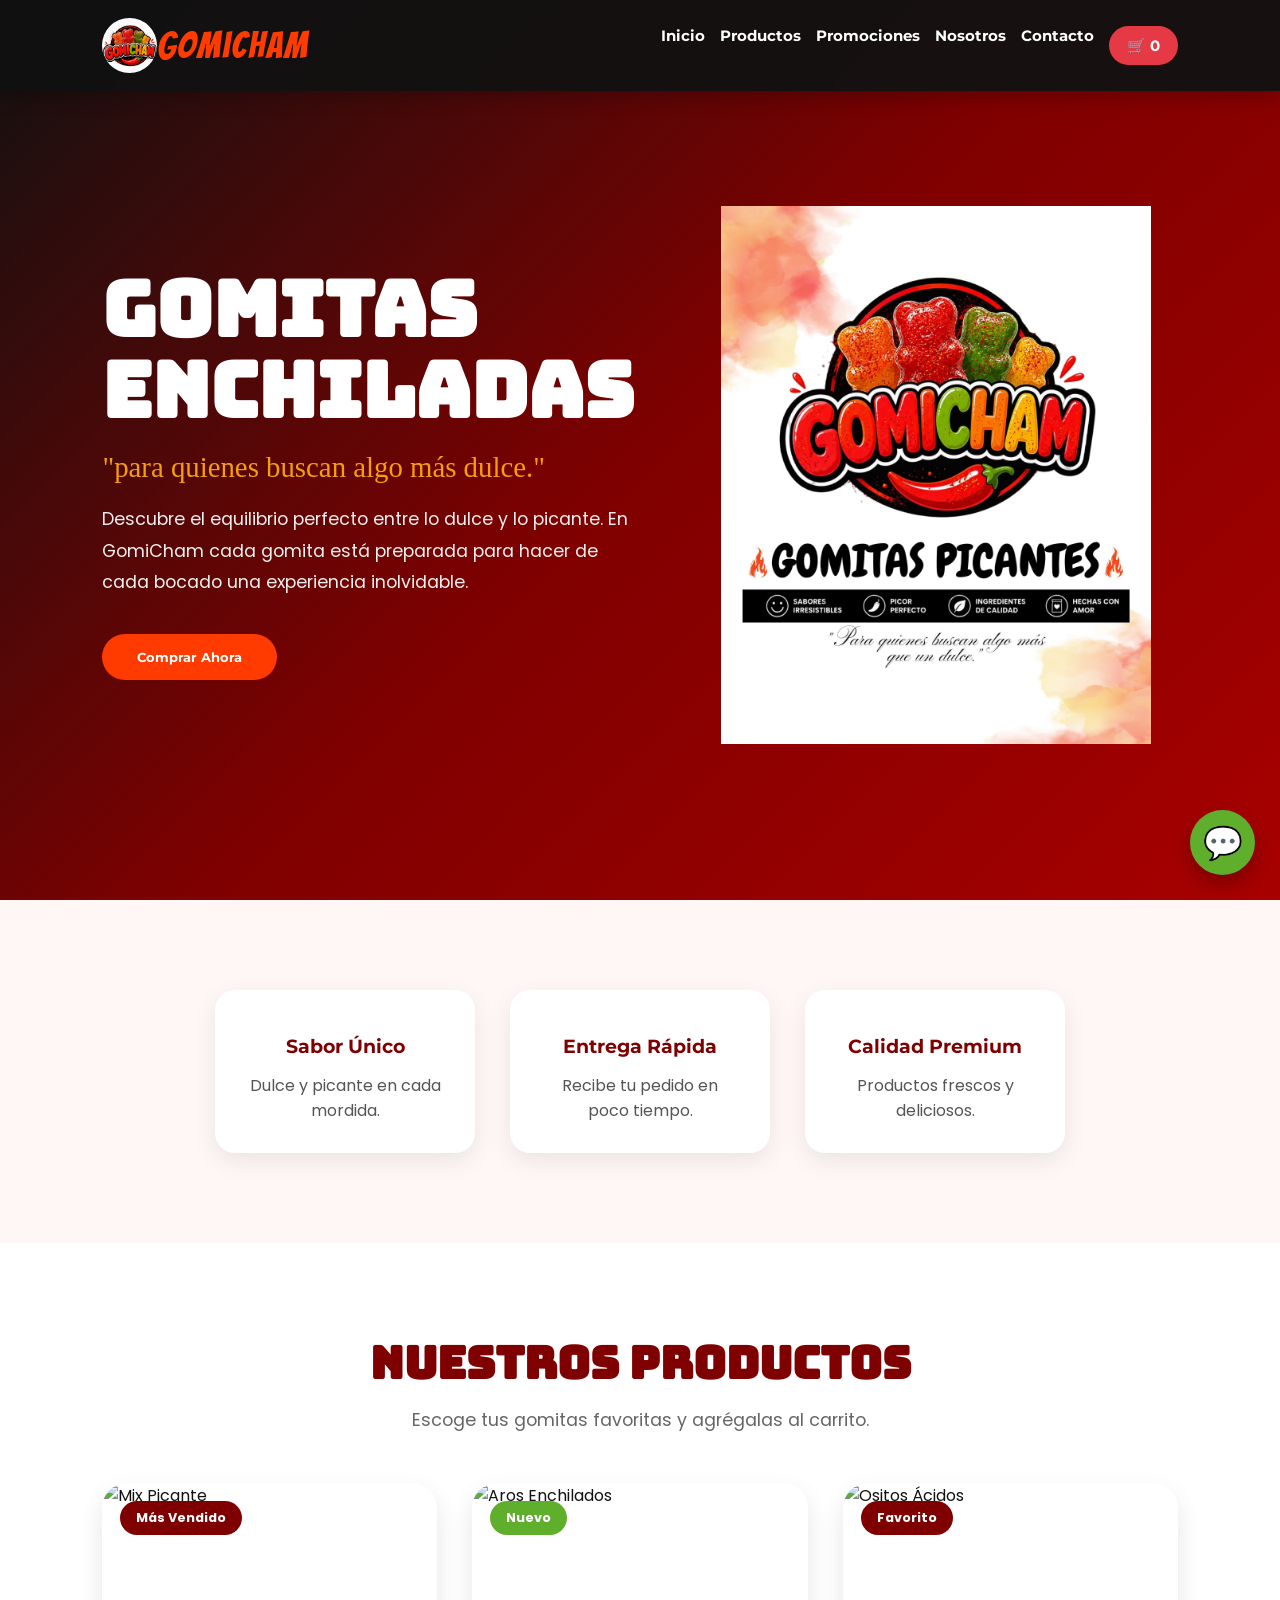
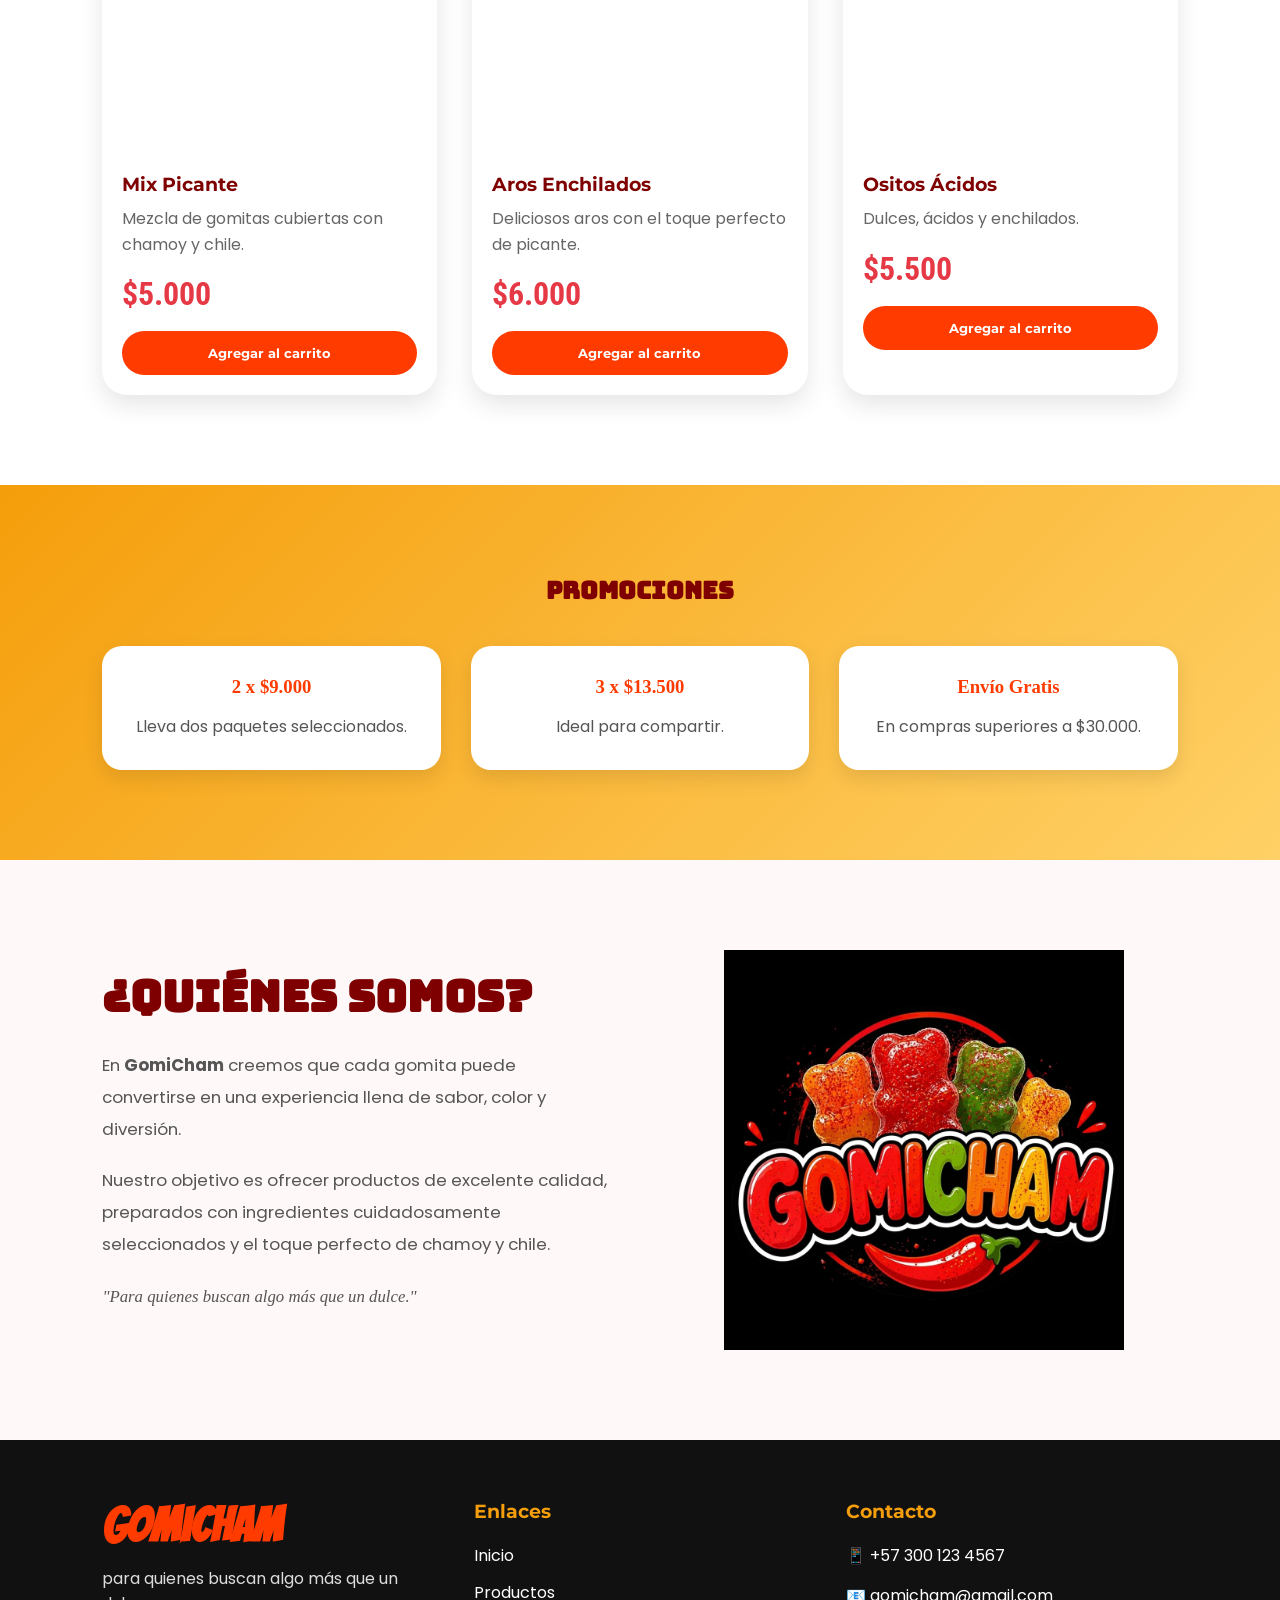
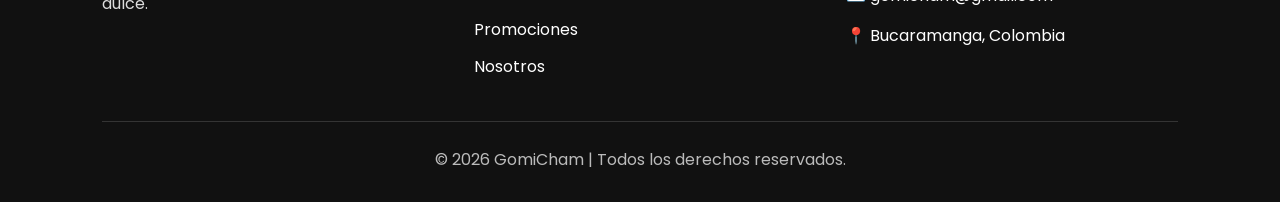
==== commit bb639df5: "Add files via upload" ====
--- a/index.html
+++ b/index.html
@@ -14,461 +14,186 @@
 <body>
 
 <header>
-
-   <div class="logo">
-    <img src="WhatsApp Image 2026-09-04 at 1.59.58 PM.jpeg" alt="Logo GomiCham">
-    <span>GomiCham</span>
-</div>
+    <a href="index.html" class="logo">
+        <img src="WhatsApp Image 2026-09-04 at 1.59.58 PM.jpeg" alt="Logo GomiCham">
+        <span>GomiCham</span>
+    </a>
 
     <nav>
-
         <a href="#inicio">Inicio</a>
-
         <a href="#productos">Productos</a>
-
         <a href="#promociones">Promociones</a>
-
         <a href="#nosotros">Nosotros</a>
-
         <a href="#contacto">Contacto</a>
-
+        
+        <a href="carrito.html" class="carrito">
+            🛒
+            <span id="contador"></span>
+        </a>
     </nav>
-
-    <div class="carrito">
-
-        🛒
-
-        <span id="contador">0</span>
-
-    </div>
-
 </header>
 
 <section id="inicio" class="hero">
-
     <div class="hero-text">
-
         <h1>
             GOMITAS<br>
             ENCHILADAS
         </h1>
-
         <p class="frase">
-
             "para quienes buscan algo más dulce."
-
         </p>
-
         <p class="descripcion">
-
             Descubre el equilibrio perfecto entre lo dulce y lo picante.
             En GomiCham cada gomita está preparada para hacer de cada
             bocado una experiencia inolvidable.
-
         </p>
-
         <a href="#productos">
-
             <button id="comprarAhora">
-
                 Comprar Ahora
-
-            </button>
-
+            </button>
         </a>
-
-    </div>
-
+    </div>
     <div class="hero-img">
-
-        <img src="WhatsApp Image 2026-09-10 at 10.10.16 PM.jpeg"
-             alt="Gomitas Enchiladas">
-
-    </div>
-
+        <img src="WhatsApp Image 2026-09-10 at 10.10.16 PM.jpeg" alt="Gomitas Enchiladas">
+    </div>
 </section>
 
 <section class="beneficios">
-
     <div class="beneficio">
-
         <h3>Sabor Único</h3>
-
-        <p>
-            Dulce y picante en cada mordida.
-        </p>
-
-    </div>
-
+        <p>Dulce y picante en cada mordida.</p>
+    </div>
     <div class="beneficio">
-
-        
         <h3>Entrega Rápida</h3>
-
-        <p>
-            Recibe tu pedido en poco tiempo.
-        </p>
-
-    </div>
-
+        <p>Recibe tu pedido en poco tiempo.</p>
+    </div>
     <div class="beneficio">
-
-
         <h3>Calidad Premium</h3>
-
-        <p>
-            Productos frescos y deliciosos.
-        </p>
-
-    </div>
-
+        <p>Productos frescos y deliciosos.</p>
+    </div>
 </section>
 
 <section id="productos" class="productos">
-
     <h2>NUESTROS PRODUCTOS</h2>
-
     <p class="subtitulo">
         Escoge tus gomitas favoritas y agrégalas al carrito.
     </p>
 
     <div class="cards">
-
         <!-- Producto 1 -->
-
         <div class="card">
-
             <span class="etiqueta">Más Vendido</span>
-
             <img src="img/producto1.jpg" alt="Mix Picante">
-
             <h3>Mix Picante</h3>
-
             <p class="descripcion-producto">
                 Mezcla de gomitas cubiertas con chamoy y chile.
             </p>
-
             <p class="precio">$5.000</p>
-
             <button class="btn-agregar">
                 Agregar al carrito
             </button>
-
         </div>
 
         <!-- Producto 2 -->
-
         <div class="card">
-
             <span class="etiqueta nuevo">Nuevo</span>
-
             <img src="img/producto2.jpg" alt="Aros Enchilados">
-
             <h3>Aros Enchilados</h3>
-
             <p class="descripcion-producto">
                 Deliciosos aros con el toque perfecto de picante.
             </p>
-
             <p class="precio">$6.000</p>
-
             <button class="btn-agregar">
                 Agregar al carrito
             </button>
-
         </div>
 
         <!-- Producto 3 -->
-
         <div class="card">
-
             <span class="etiqueta">Favorito</span>
-
             <img src="img/producto3.jpg" alt="Ositos Ácidos">
-
             <h3>Ositos Ácidos</h3>
-
             <p class="descripcion-producto">
                 Dulces, ácidos y enchilados.
             </p>
-
             <p class="precio">$5.500</p>
-
             <button class="btn-agregar">
                 Agregar al carrito
             </button>
-
-        </div>
-
-    </div>
-
-</section>
-
-
-<section class="carrito-container">
-
-    <h2>🛒 Mi Carrito</h2>
-
-    <ul id="lista-carrito">
-
-    </ul>
-
-    <div class="total">
-
-        <h3>Total:</h3>
-
-        <p id="total-precio">$0</p>
-
-    </div>
-
-    <div class="acciones-carrito">
-
-        <button id="vaciar-carrito" onclick="vaciarCarrito()">Vaciar carrito
-
-        </button>
-
-        <button id="comprar-whatsapp">
-
-            Comprar por WhatsApp
-
-        </button>
-
-    </div>
-   
-</section>
-
-<section id="formulario-pedido" class="formulario-pedido">
-
-    <div class="formulario-contenido">
-
-        <h2>REALIZA TU PEDIDO</h2>
-
-        <p class="subtitulo-formulario">
-            Completa tus datos y envía tu pedido por WhatsApp.
-        </p>
-
-        <form id="form-pedido">
-
-            <div class="campo">
-                <label for="nombre">Nombre completo</label>
-                <input
-                    type="text"
-                    id="nombre"
-                    name="nombre"
-                    placeholder="Escribe tu nombre"
-                    required
-                >
-            </div>
-
-            <div class="campo">
-                <label for="telefono">Número de teléfono</label>
-                <input
-                    type="tel"
-                    id="telefono"
-                    name="telefono"
-                    placeholder="Ej: 3001234567"
-                    required
-                >
-            </div>
-
-            <div class="campo">
-                <label for="direccion">Dirección de entrega</label>
-                <input
-                    type="text"
-                    id="direccion"
-                    name="direccion"
-                    placeholder="Escribe tu dirección"
-                    required
-                >
-            </div>
-
-            <div class="campo">
-                <label for="pago">Método de pago</label>
-
-                <select id="pago" name="pago" required>
-                    <option value="">Selecciona una opción</option>
-                    <option value="Efectivo">Efectivo</option>
-                    <option value="Transferencia">Transferencia</option>
-                </select>
-            </div>
-
-            <div class="campo">
-                <label for="observaciones">Observaciones</label>
-
-                <textarea
-                    id="observaciones"
-                    name="observaciones"
-                    rows="4"
-                    placeholder="¿Alguna indicación para tu pedido?"
-                ></textarea>
-            </div>
-
-            
-            <div class="resumen-pedido">
-
-                <h3>Resumen del pedido</h3>
-
-                <div id="resumen-productos">
-                    Tu carrito está vacío.
-                </div>
-
-                <div class="resumen-total">
-                    <strong>Total:</strong>
-                    <span id="resumen-total">$0</span>
-                </div>
-
-            </div>
-
-            <button type="submit" class="btn-enviar-pedido">
-                Enviar pedido por WhatsApp
-            </button>
-
-        </form>
-
-    </div>
-
-</section>
-
-
+        </div>
+    </div>
+</section>
 
 <section id="promociones" class="promo">
-
-    <h2>
-
-         PROMOCIONES 
-
-    </h2>
-
+    <h2>PROMOCIONES</h2>
     <div class="promo-cards">
-
         <div class="promo-card">
-
             <h3>2 x $9.000</h3>
-
-            <p>
-                Lleva dos paquetes seleccionados.
-            </p>
-
-        </div>
-
+            <p>Lleva dos paquetes seleccionados.</p>
+        </div>
         <div class="promo-card">
-
             <h3>3 x $13.500</h3>
-
-            <p>
-                Ideal para compartir.
-            </p>
-
-        </div>
-
+            <p>Ideal para compartir.</p>
+        </div>
         <div class="promo-card">
-
             <h3>Envío Gratis</h3>
-
-            <p>
-                En compras superiores a $30.000.
-            </p>
-
-        </div>
-
-    </div>
-
-</section>
-
+            <p>En compras superiores a $30.000.</p>
+        </div>
+    </div>
+</section>
 
 <section id="nosotros" class="nosotros">
-
     <div class="nosotros-contenido">
-
         <div class="nosotros-texto">
-
             <h2>¿Quiénes Somos?</h2>
-
             <p>
                 En <strong>GomiCham</strong> creemos que cada gomita puede
                 convertirse en una experiencia llena de sabor, color y
                 diversión.
             </p>
-
             <p>
                 Nuestro objetivo es ofrecer productos de excelente calidad,
                 preparados con ingredientes cuidadosamente seleccionados y
                 el toque perfecto de chamoy y chile.
             </p>
-
             <p class="frase-nosotros">
                 "Para quienes buscan algo más que un dulce."
             </p>
-
-        </div>
-
+        </div>
         <div class="nosotros-img">
-
             <img src="WhatsApp Image 2026-06-25 at 12.12.27 PM.jpeg" alt="GomiCham">
-
-        </div>
-
-    </div>
-
-</section>
-
+        </div>
+    </div>
+</section>
 
 <footer id="contacto">
-
     <div class="footer-contenido">
-
         <div class="footer-logo">
-
             <h2>GomiCham</h2>
-
-            <p>
-                para quienes buscan algo más que un dulce.
-            </p>
-
-        </div>
-
+            <p>para quienes buscan algo más que un dulce.</p>
+        </div>
         <div class="footer-links">
-
             <h3>Enlaces</h3>
-
-            <a href="#inicio">Inicio</a>
-
-            <a href="#productos">Productos</a>
-
-            <a href="#promociones">Promociones</a>
-
-            <a href="#nosotros">Nosotros</a>
-
-        </div>
-
+            <a href="index.html#inicio">Inicio</a>
+            <a href="index.html#productos">Productos</a>
+            <a href="index.html#promociones">Promociones</a>
+            <a href="index.html#nosotros">Nosotros</a>
+        </div>
         <div class="footer-contacto">
-
             <h3>Contacto</h3>
-
-            <p>📱 +57 000 000 0000</p>
-
+            <p>📱 +57 300 123 4567</p>
             <p>📧 gomicham@gmail.com</p>
-
-            <p>📍 Colombia</p>
-
-        </div>
-
-    </div>
-
+            <p>📍 Bucaramanga, Colombia</p>
+        </div>
+    </div>
     <hr>
-
     <p class="copyright">
-
         © 2026 GomiCham | Todos los derechos reservados.
-
     </p>
-
 </footer>
 
-<a href="https:wa.me/57*****" class="whatsapp" target="_blank">
-
+<a href="https://wa.me/573001234567" class="whatsapp" target="_blank">
   💬 
-
 </a>
 
 <script src="script.js"></script>
--- a/style.css
+++ b/style.css
@@ -57,8 +57,7 @@
 }
 
 header{
-
-    position:fixed;
+    position: absolute; /* Cambiamos de 'fixed' a 'absolute' para que se mueva con la página */
     top:0;
     left:0;
 
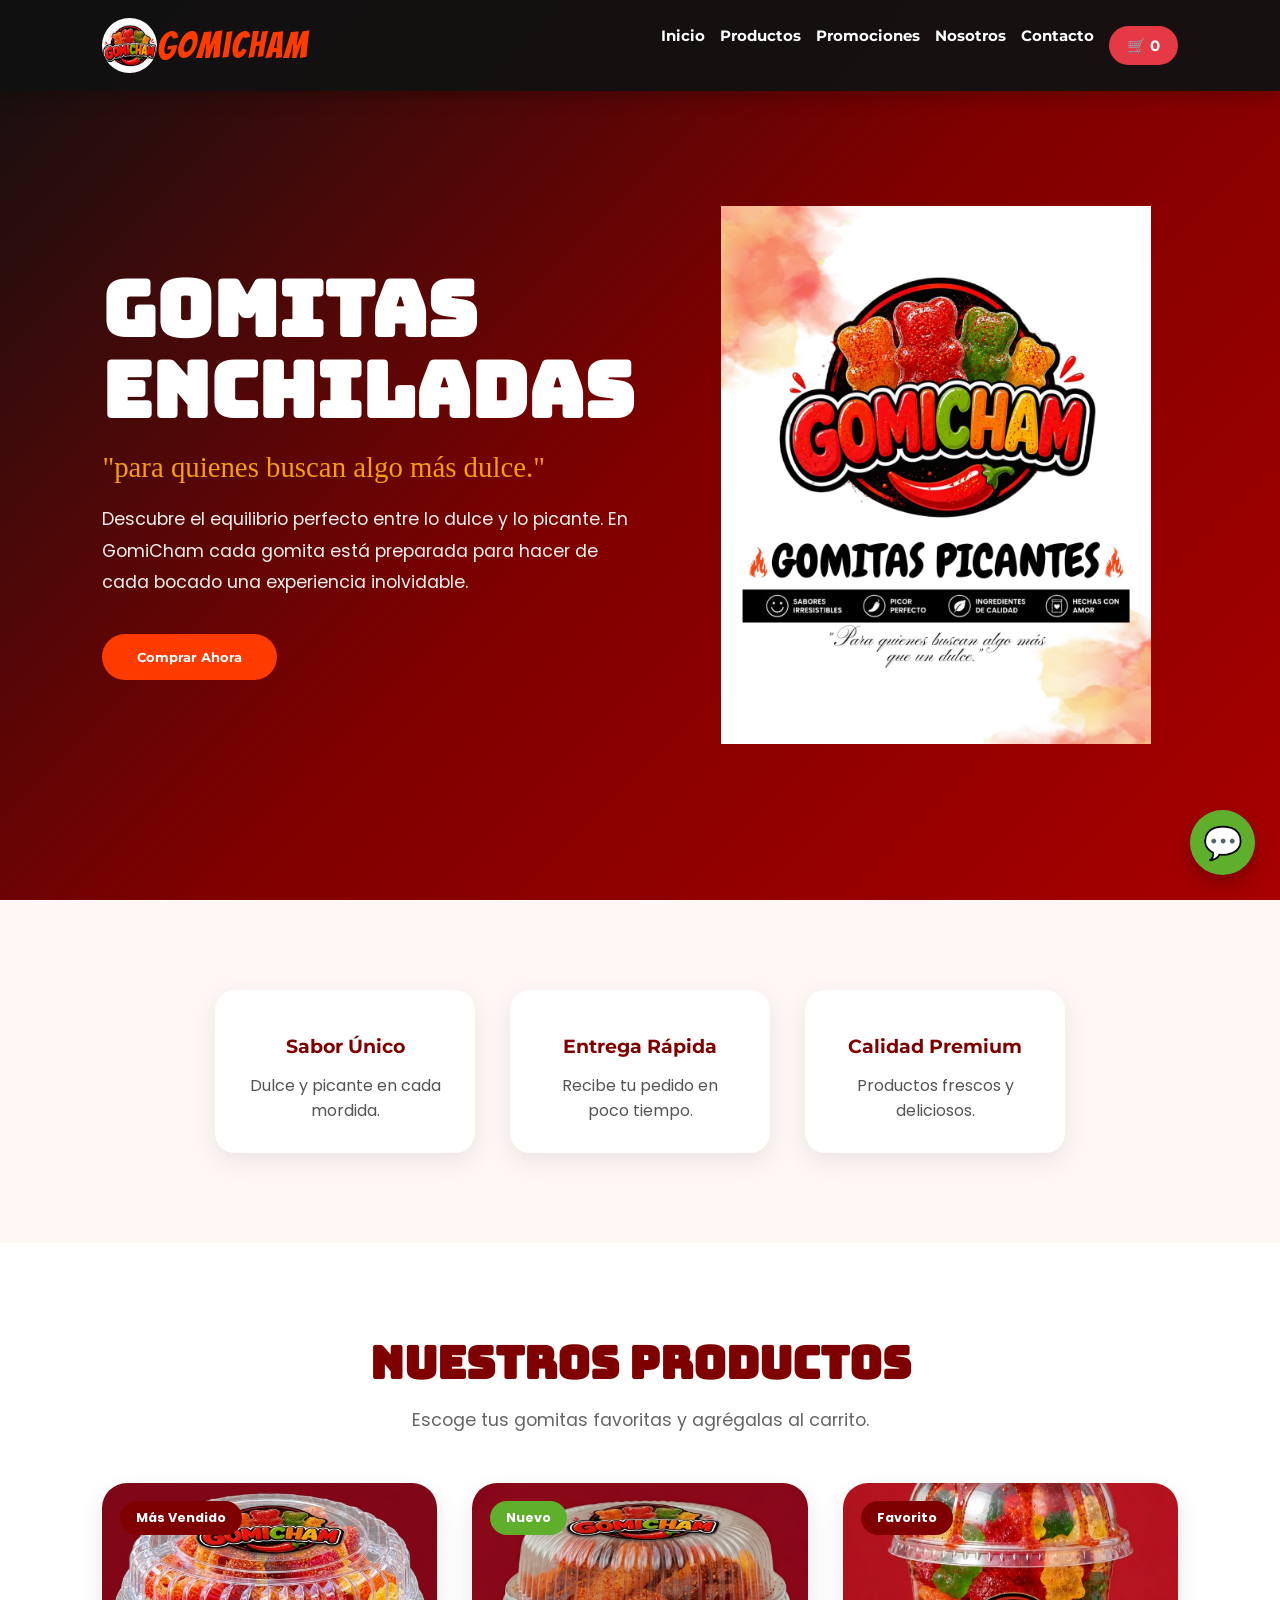
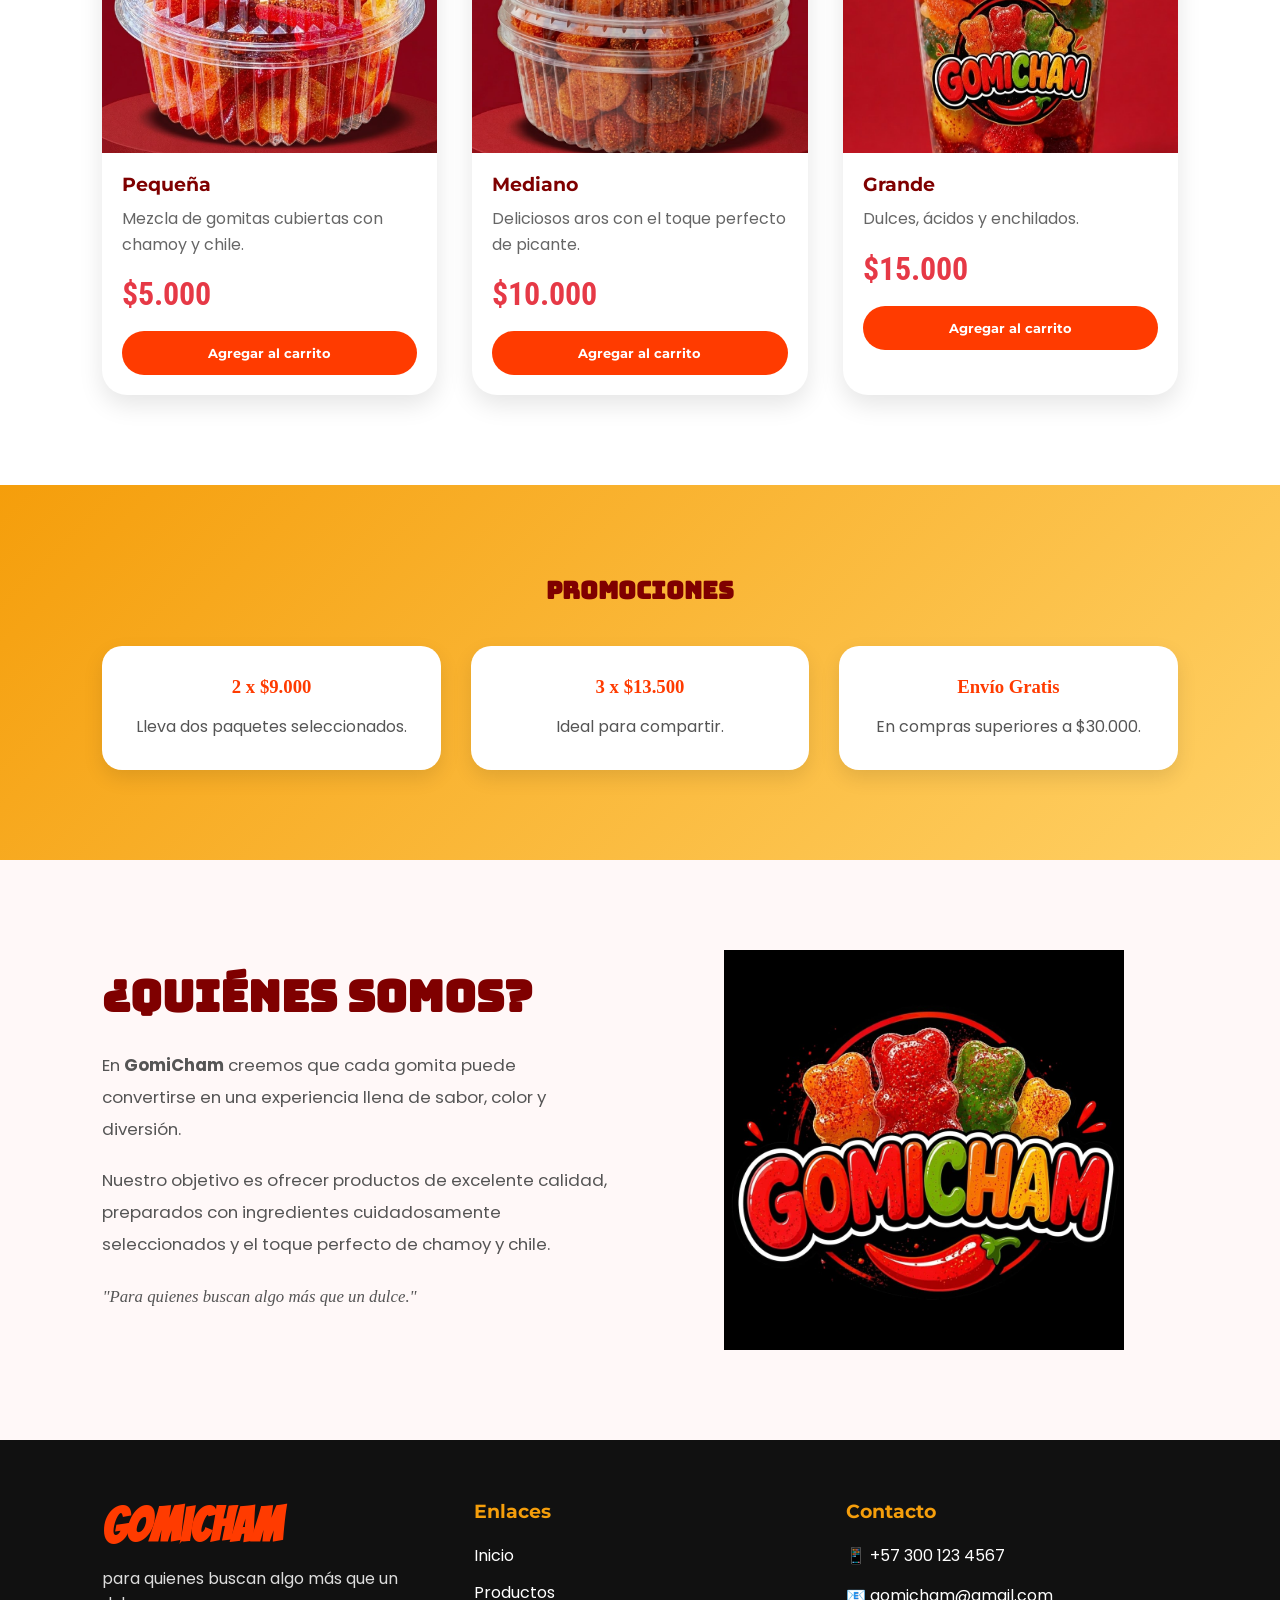
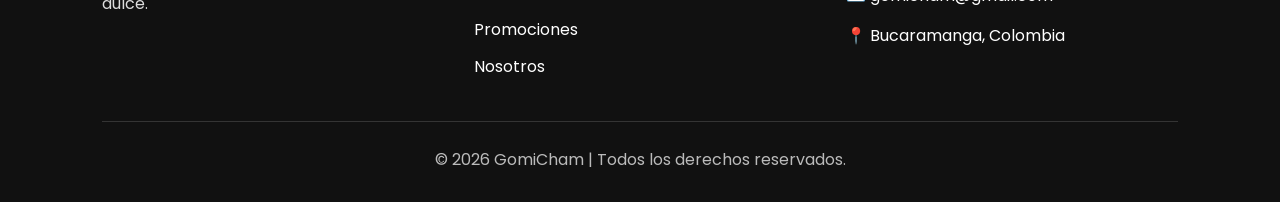
==== commit 00e39740: "Add files via upload" ====
--- a/index.html
+++ b/index.html
@@ -5,7 +5,7 @@
     <meta name="viewport" content="width=device-width, initial-scale=1.0">
     <title>GomiCham | Endulza tu existencia</title>
 
-    <!-- Tipografías -->
+    
     <link href="https://fonts.googleapis.com/css2?family=Black+Ops+One&family=Bangers&family=Bungee&family=Montserrat:wght@400;600;700&family=Poppins:wght@300;400;500;600&family=Playfair+Display:wght@500;700&family=Roboto+Condensed:wght@400;700&display=swap" rel="stylesheet">
 
     <link rel="stylesheet" href="style.css">
@@ -80,11 +80,11 @@
     </p>
 
     <div class="cards">
-        <!-- Producto 1 -->
+        
         <div class="card">
             <span class="etiqueta">Más Vendido</span>
-            <img src="img/producto1.jpg" alt="Mix Picante">
-            <h3>Mix Picante</h3>
+            <img src="WhatsApp Image 2026-10-29 at 6.53.19 PM.jpeg" alt="Pequeña">
+            <h3>Pequeña</h3>
             <p class="descripcion-producto">
                 Mezcla de gomitas cubiertas con chamoy y chile.
             </p>
@@ -94,29 +94,29 @@
             </button>
         </div>
 
-        <!-- Producto 2 -->
+        
         <div class="card">
             <span class="etiqueta nuevo">Nuevo</span>
-            <img src="img/producto2.jpg" alt="Aros Enchilados">
-            <h3>Aros Enchilados</h3>
+            <img src="WhatsApp Image 2026-10-29 at 6.53.19 PM (2).jpeg" alt="Mediano">
+            <h3>Mediano</h3>
             <p class="descripcion-producto">
                 Deliciosos aros con el toque perfecto de picante.
             </p>
-            <p class="precio">$6.000</p>
+            <p class="precio">$10.000</p>
             <button class="btn-agregar">
                 Agregar al carrito
             </button>
         </div>
 
-        <!-- Producto 3 -->
+        
         <div class="card">
             <span class="etiqueta">Favorito</span>
-            <img src="img/producto3.jpg" alt="Ositos Ácidos">
-            <h3>Ositos Ácidos</h3>
+            <img src="WhatsApp Image 2026-10-29 at 6.53.19 PM (1).jpeg" alt="Grande">
+            <h3>Grande</h3>
             <p class="descripcion-producto">
                 Dulces, ácidos y enchilados.
             </p>
-            <p class="precio">$5.500</p>
+            <p class="precio">$15.000</p>
             <button class="btn-agregar">
                 Agregar al carrito
             </button>
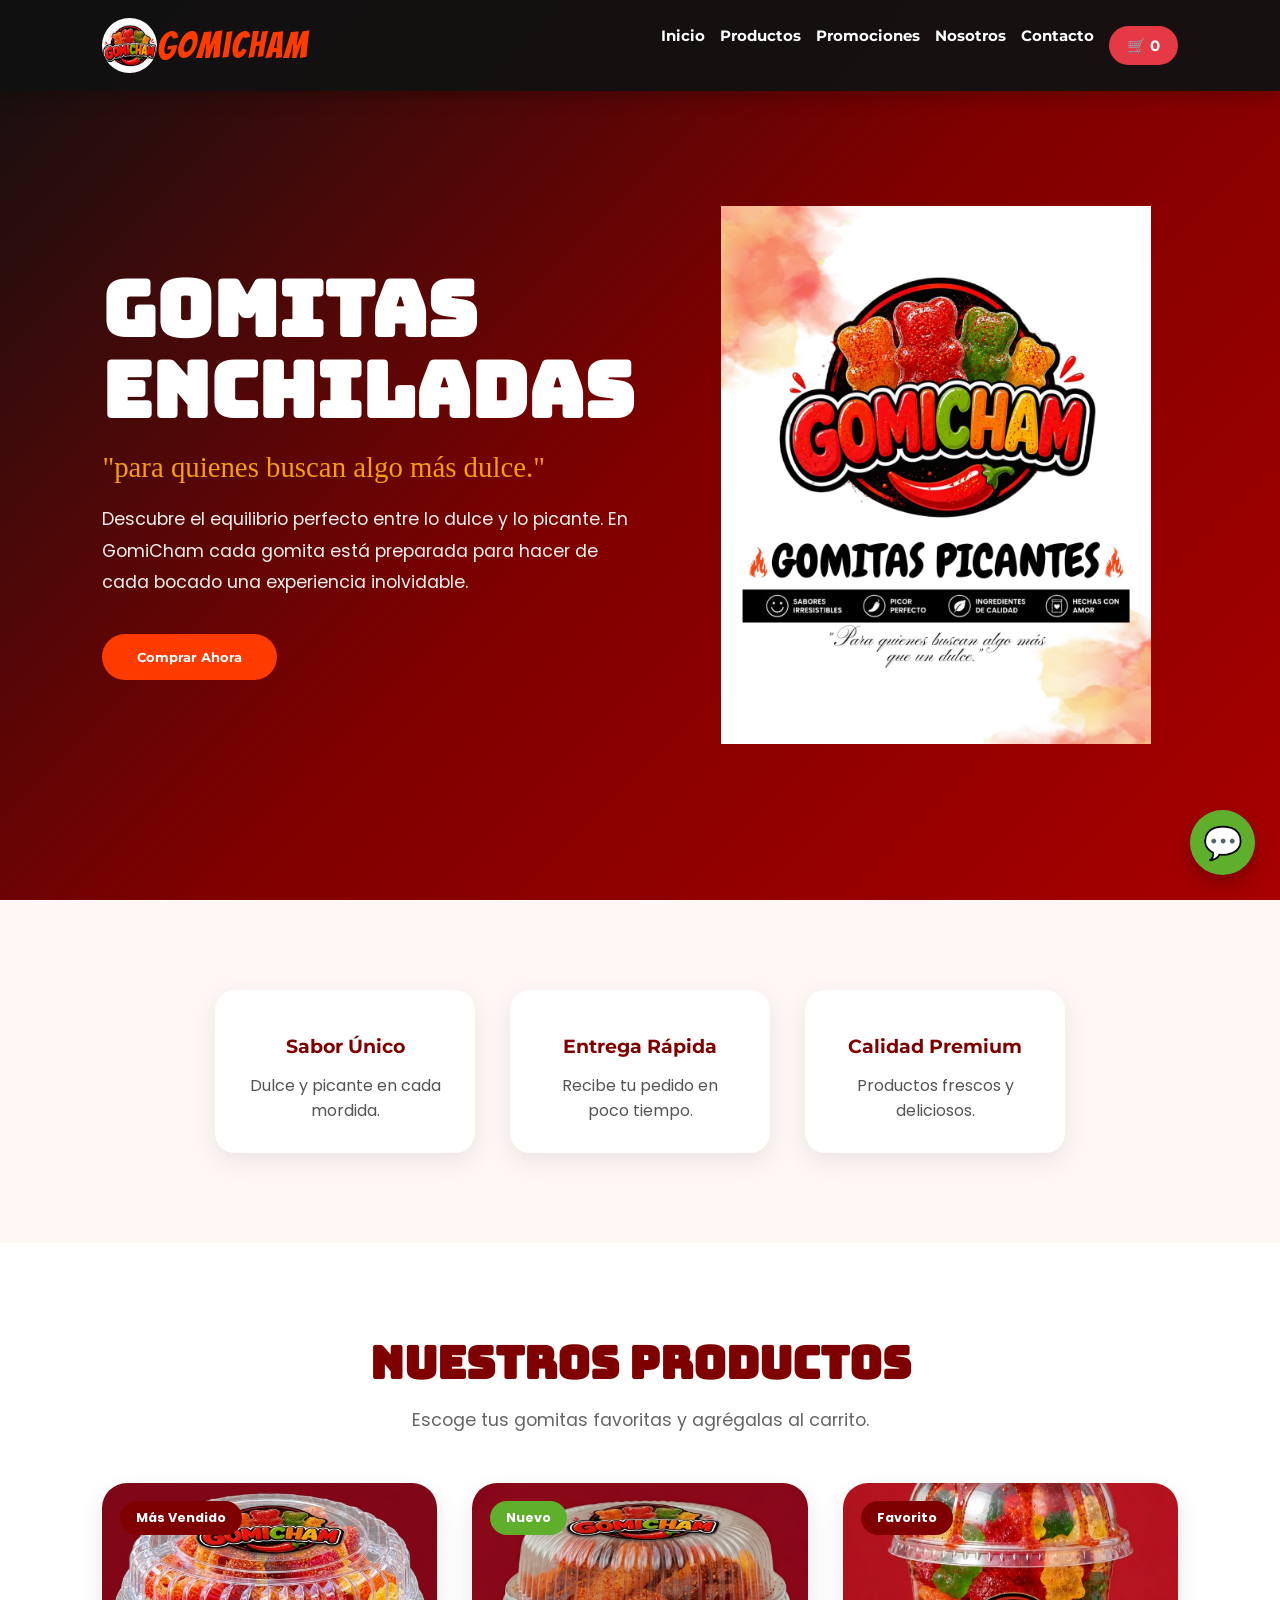
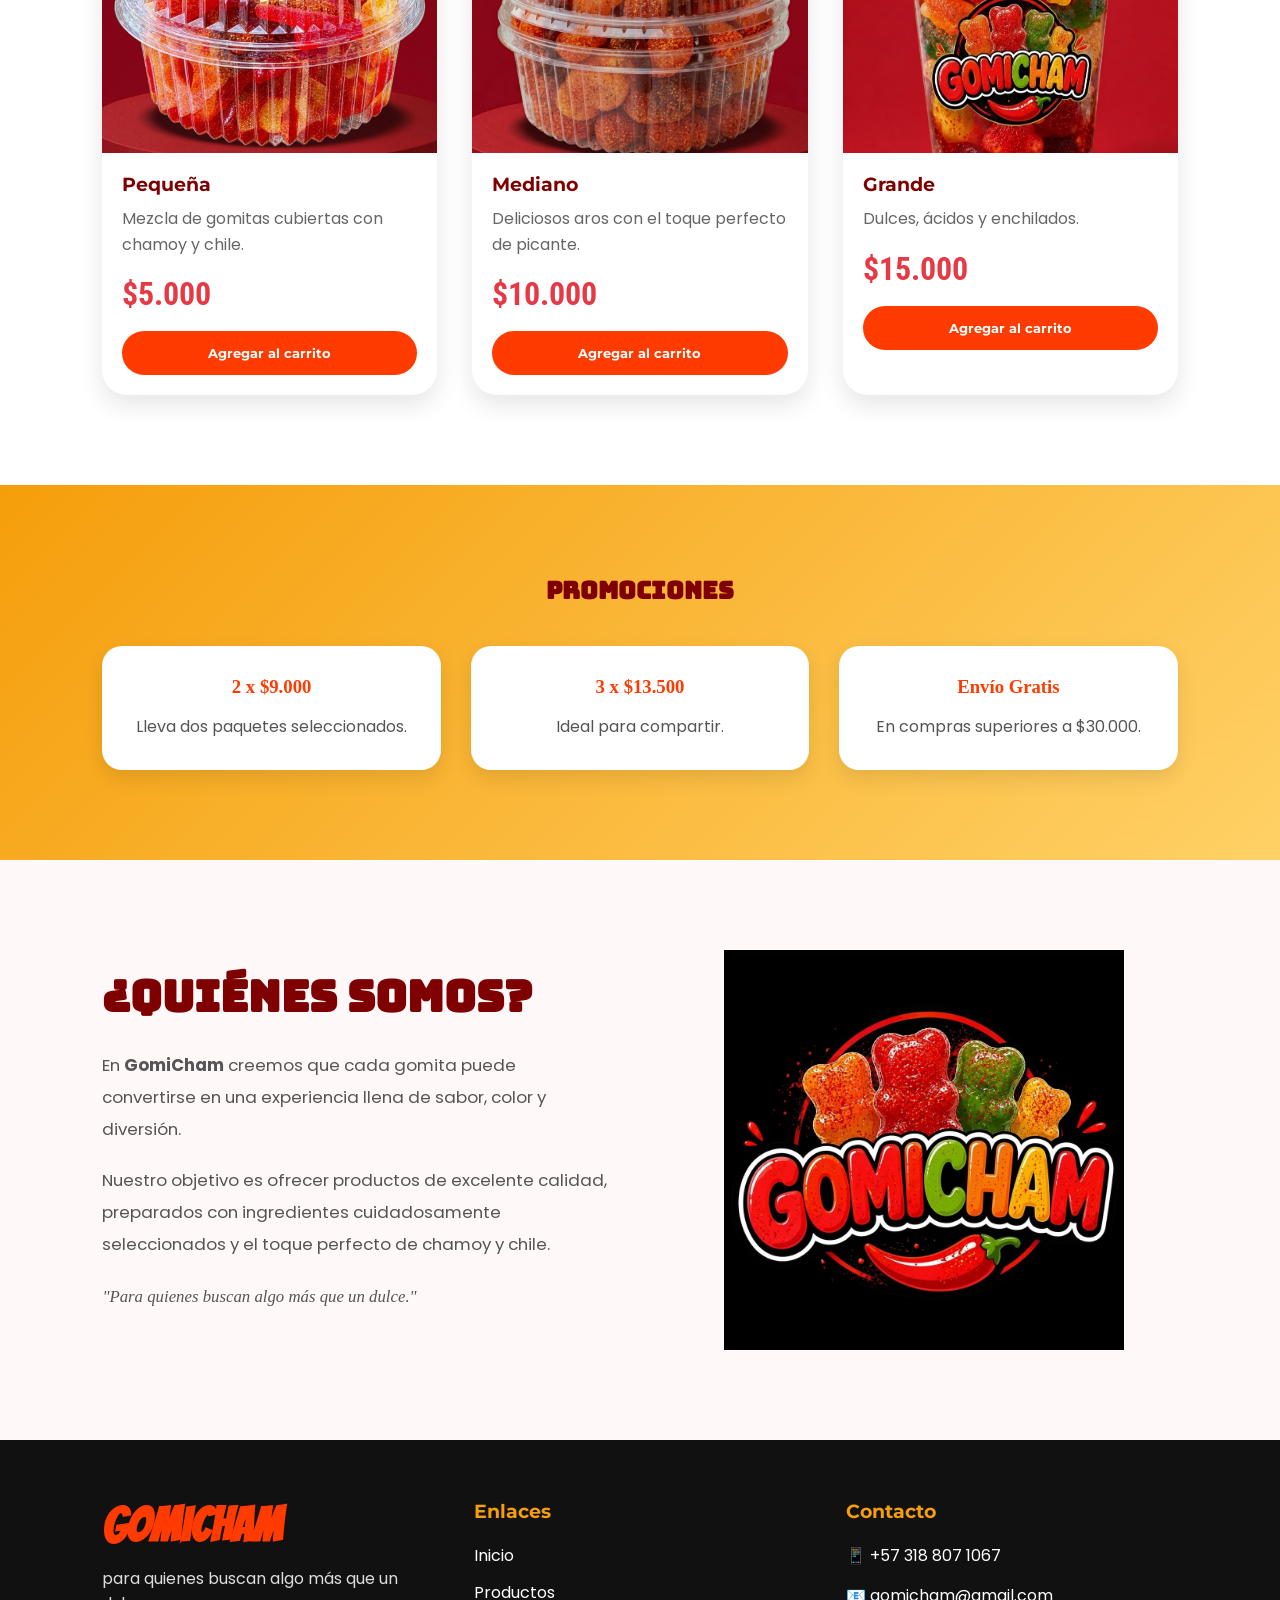
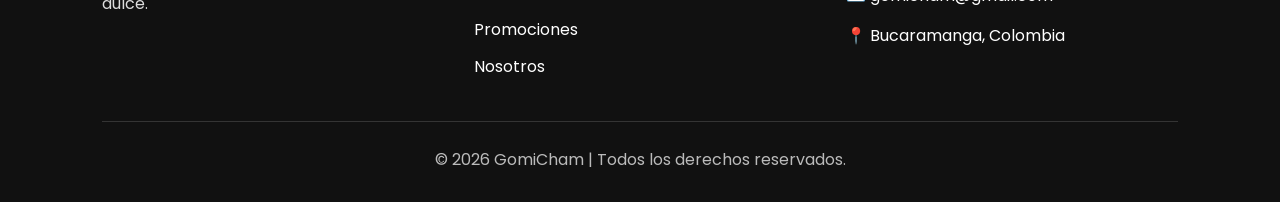
==== commit ea42d377: "Update index.html" ====
--- a/index.html
+++ b/index.html
@@ -181,7 +181,7 @@
         </div>
         <div class="footer-contacto">
             <h3>Contacto</h3>
-            <p>📱 +57 300 123 4567</p>
+            <p>📱 +57 318 807 1067</p>
             <p>📧 gomicham@gmail.com</p>
             <p>📍 Bucaramanga, Colombia</p>
         </div>
@@ -199,4 +199,4 @@
 <script src="script.js"></script>
 
 </body>
-</html>+</html>
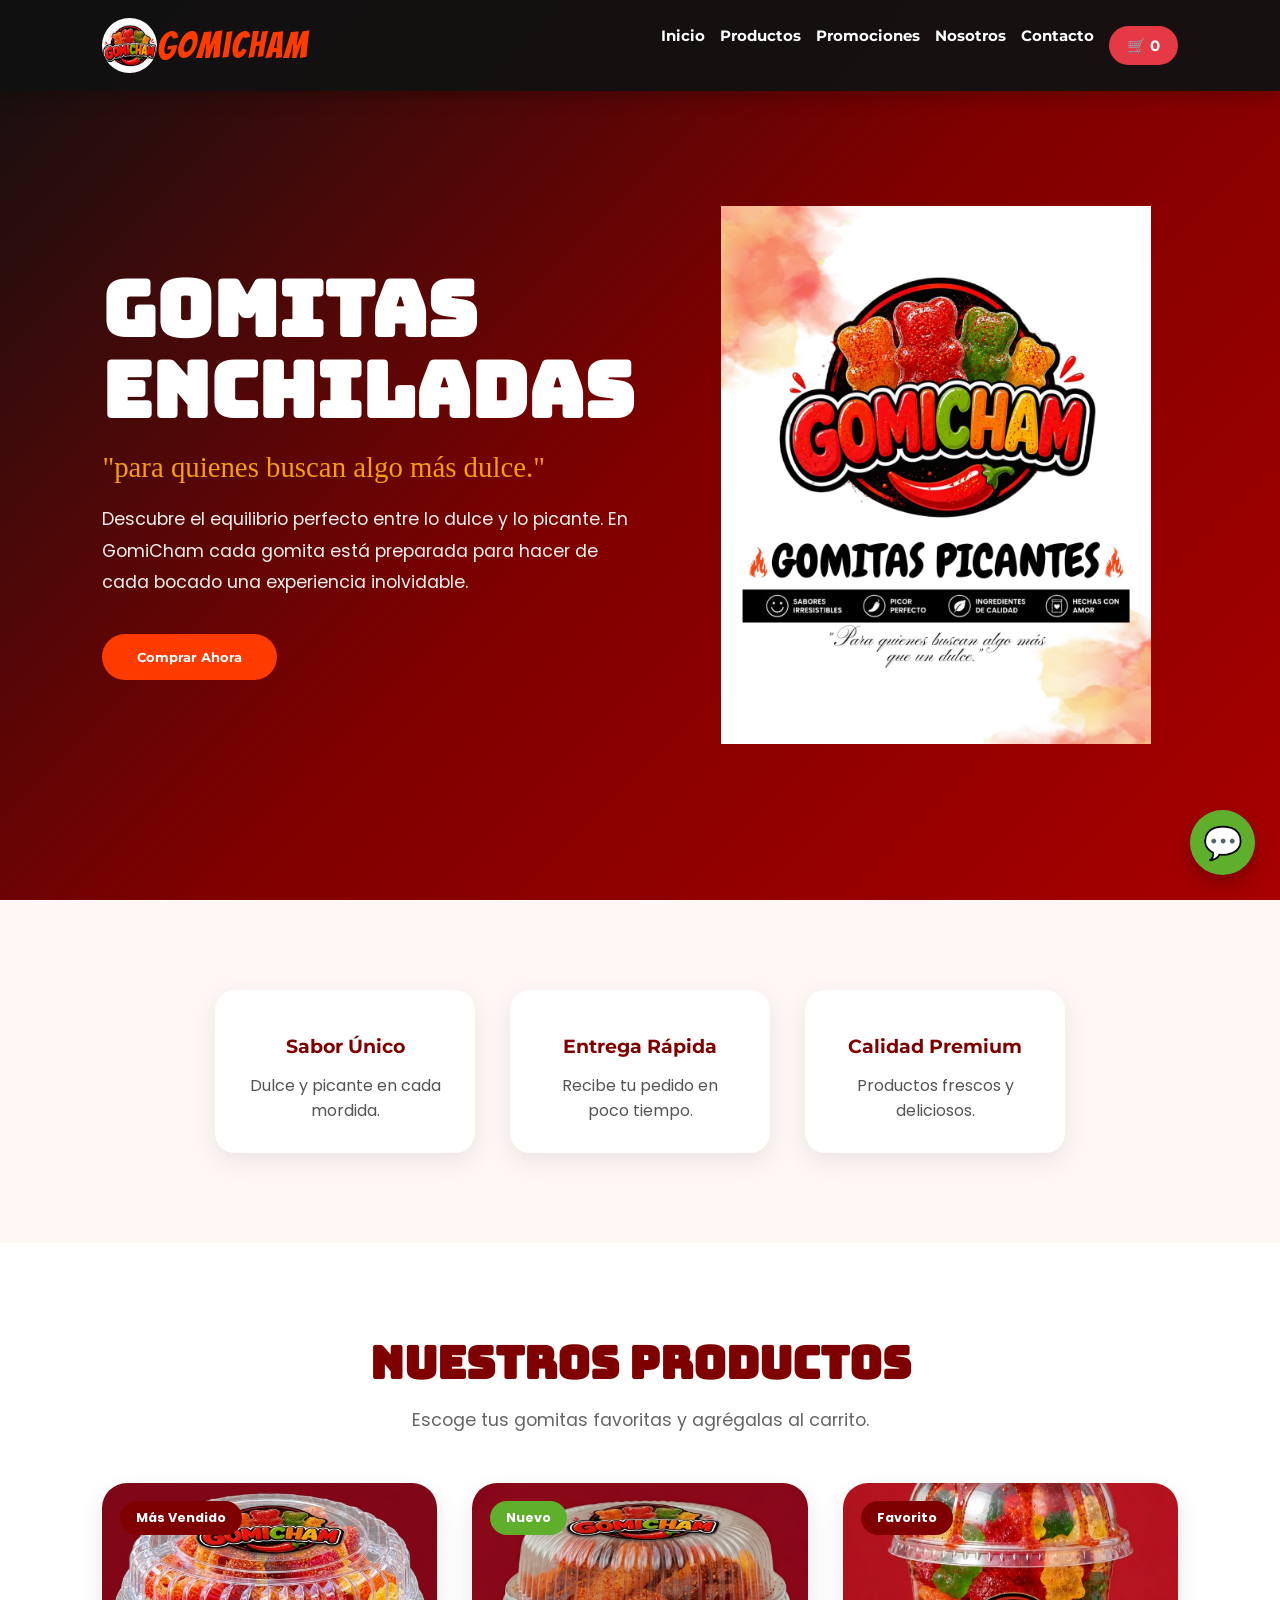
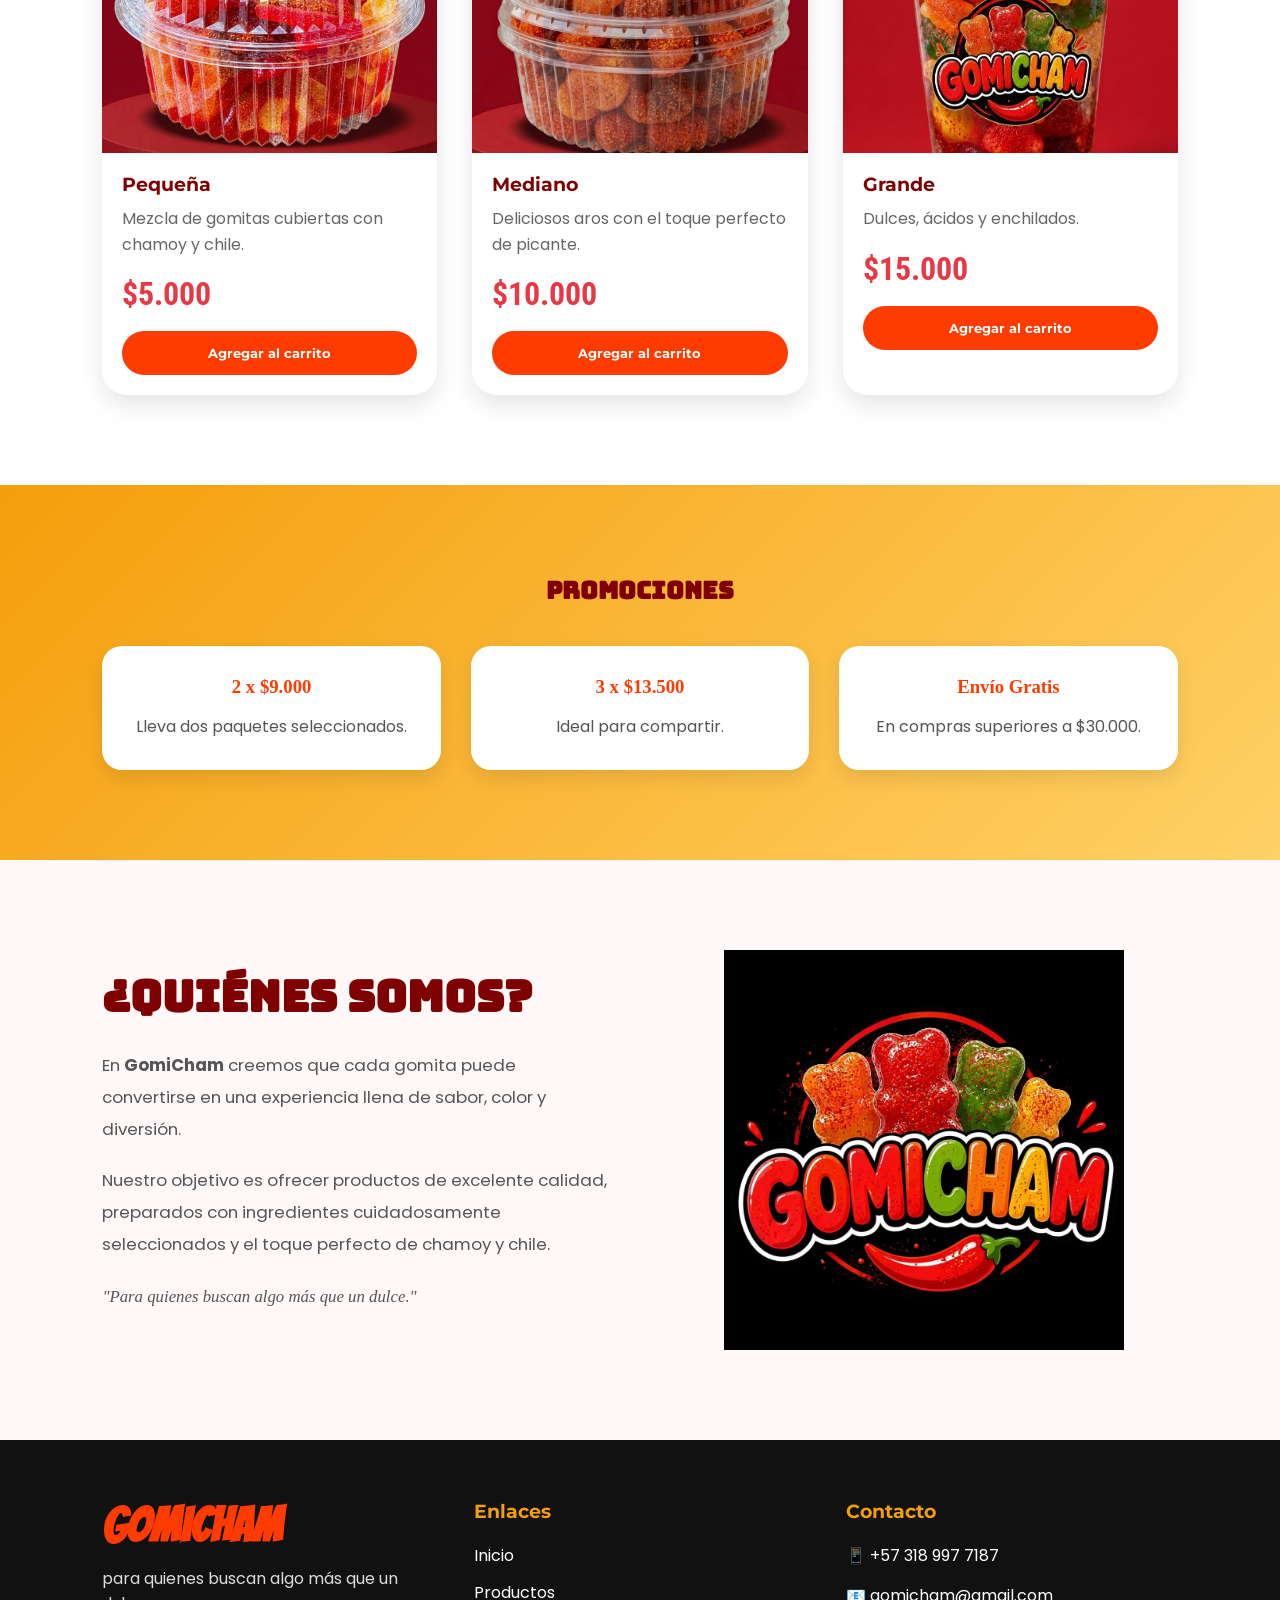
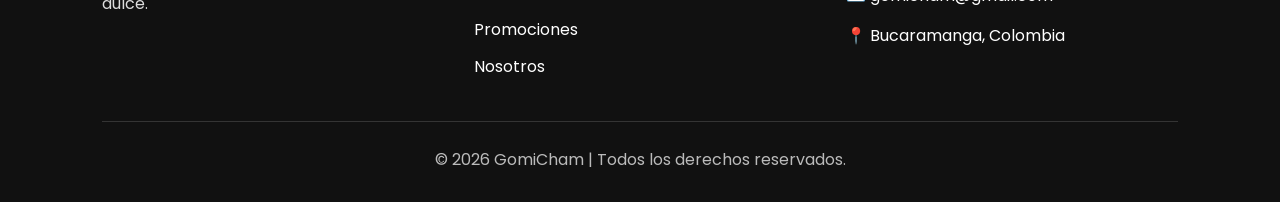
==== commit a1c53ab2: "Update index.html" ====
--- a/index.html
+++ b/index.html
@@ -181,7 +181,7 @@
         </div>
         <div class="footer-contacto">
             <h3>Contacto</h3>
-            <p>📱 +57 318 807 1067</p>
+            <p>📱 +57 318 997 7187 </p>
             <p>📧 gomicham@gmail.com</p>
             <p>📍 Bucaramanga, Colombia</p>
         </div>
